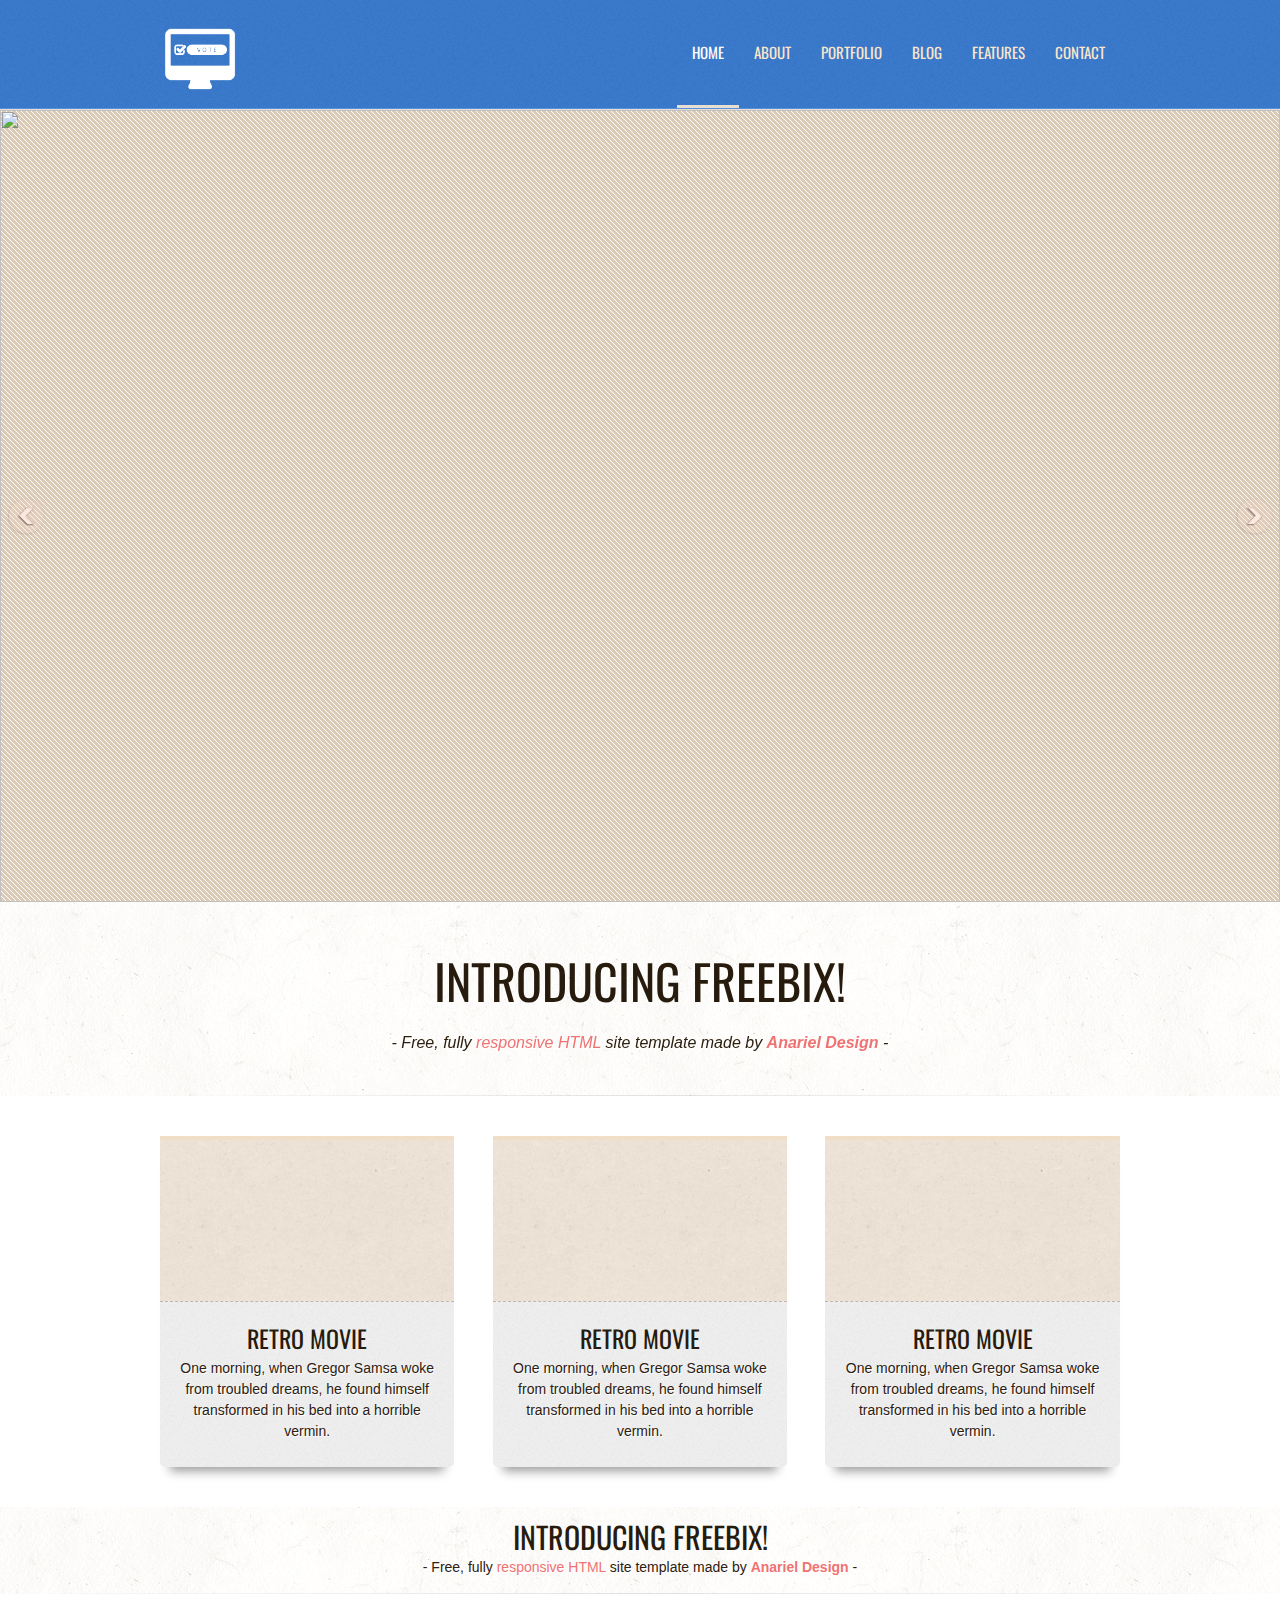
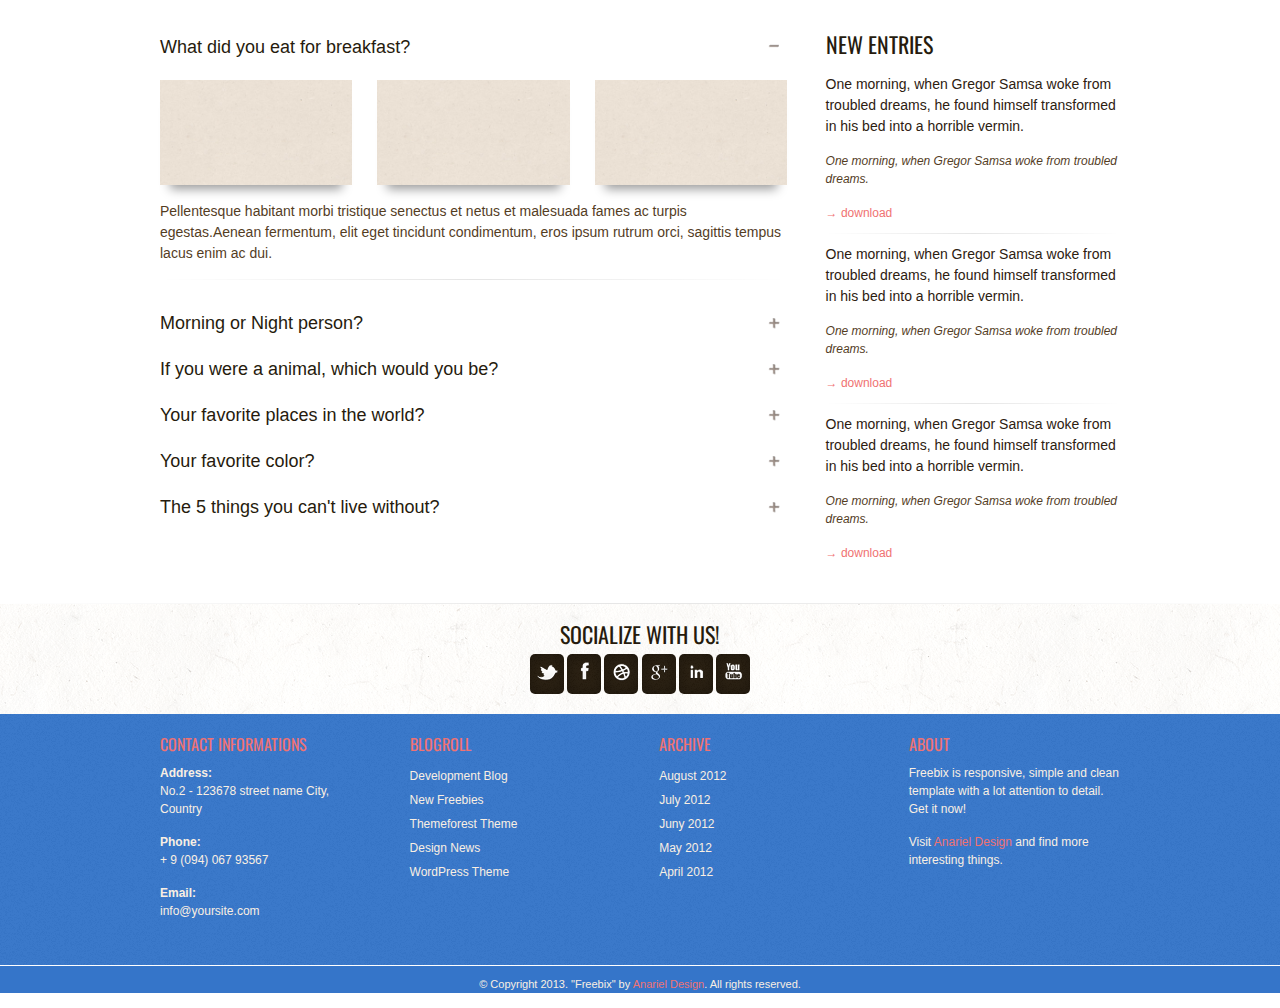
==== eVotingUI/index.html @ 41990637 "Images and Color" ====
<!DOCTYPE html>
<html lang="en">
<head>
<meta charset="utf-8">
<title>Freebix Responsive Site Template</title>
<meta name="description" content="Place to put your description text">
<meta name="author" content="">
<meta name="viewport" content="width=device-width, initial-scale=1, maximum-scale=1, user-scalable=0">
<link rel="stylesheet" href="css/base.css">
<link rel="stylesheet" href="css/skeleton.css">
<link rel="stylesheet" href="css/screen.css">
<link rel="stylesheet" href="css/prettyPhoto.css" type="text/css" media="screen" />
<style>
.slides img {
	width: 100%;
	object-fit: cover;
}
</style>
<link rel="shortcut icon" href="images/favicon.png">
<link rel="apple-touch-icon" href="images/apple-touch-icon.png">
<link rel="apple-touch-icon" sizes="72x72" href="images/apple-touch-icon-72x72.png">
<link rel="apple-touch-icon" sizes="114x114" href="images/apple-touch-icon-114x114.png">

<link href='http://fonts.googleapis.com/css?family=Oswald:400,300,700' rel='stylesheet' type='text/css'>
</head>
<body>

<div id="header">
  <div class="container"> 
    <!-- Header | Logo, Menu
		================================================== -->
    <div class="logo"><a href="index.html"><img style="width: 80px;" src="images/Logo.png" alt="" /></a></div>
    <div class="mainmenu">
      <div id="mainmenu">
        <ul class="sf-menu">
          <li><a href="index.html" id="visited">Home</a></li>
          <li><a href="about.html">About</a></li>
          <li><a href="portfolio.html">Portfolio</a>
            <ul>
              <li><a href="portfolioproject.html">Portfolio Project</a></li>
            </ul>
          </li>
          <li><a href="blog.html">Blog</a>
            <ul>
              <li><a href="singleblog.html">Single Post</a></li>
            </ul>
          </li>
          <li><a href="features.html">Features</a></li>
          <li><a href="contact.html">Contact</a></li>
        </ul>
      </div>
      <!-- mainmenu ends here --> 
      
      <!-- Responsive Menu -->
      <form id="responsive-menu" action="#" method="post">
        <select>
          <option value="">Navigation</option>
          <option value="index.html">Home</option>
          <option value="about.html">About</option>
          <option value="portfolio.html">Portfolio</option>
          <option value="portfolioproject.html">Portfolio Project</option>
          <option value="blog.html">Blog</option>
          <option value="singleblog.html">Single Post</option>
          <option value="features.html">Features</option>
          <option value="contact.html">Contact</option>
        </select>
      </form>
    </div>
    <!-- mainmenu ends here --> 
  </div>
  <!-- container ends here --> 
</div>
<!-- header ends here --> 
<!-- Slider ==================================================
================================================== -->
<section class="slider" style="height: calc(100vh - 108px);">
  <div class="flexslider" style="height: calc(100vh - 108px);padding-bottom: 0px;">
    <ul class="slides" style="height: 100%;">
      <li style="height: 100%;"> 
		<a href="#"><img style="height: 100%;" src="https://caltechsites-prod.s3.amazonaws.com/scienceexchange/images/Caltech-Voting-Phone-Online-S.2e16d0ba.fill-933x525-c100.jpg" alt="" /></a>
      </li>
      <li style="height: 100%;"> 
		<a href="#"><img style="height: 100%;" src="https://thefulcrum.us/media-library/online-voting.jpg?id=27414175&width=980" alt="" /></a>
      </li>
      <li style="height: 100%;"> 
		<a href="#"><img style="height: 100%;" src="https://media.kasperskydaily.com/wp-content/uploads/sites/92/2020/10/16044143/M187_Digital-voting-header.png" alt="" /></a>
      </li>
    </ul>
  </div>
  <!-- flexslider ends here --> 
</section>
<!-- slider ends here --> 
<!-- info Box ==================================================
================================================== -->
<div class="infobox">
  <div class="container info">
    <header>
      <h1>Introducing Freebix!</h1>
      <p class="infop">- Free, fully <span class="pink">responsive HTML</span> site template made by <a href="http://www.anarieldesign.com/" rel="nofollow"><strong>Anariel Design</strong></a> -</p>
    </header>
    <hr class="separator">
  </div>
  <!-- container ends here --> 
</div>
<!-- infobox ends here --> 
<!--Latest Photos ==================================================
================================================== -->
<div class="container latest">
  <div class="one_third">
    <figure class="shadow"><a href="#" class="thumb"><img src="images/portfolio/a.jpg" alt="alt" /></a>
      <figcaption> <a href="#">
        <h3 class="heading">Retro Movie</h3>
        </a>
        <p class="bioquote">One morning, when Gregor Samsa woke from troubled dreams, he found himself transformed in his bed into a horrible vermin. </p>
      </figcaption>
    </figure>
  </div>
  <!-- one_third ends here -->
  <div class="one_third">
    <figure class="shadow"><a href="#" class="thumb"><img src="images/portfolio/b.jpg" alt="alt" /></a>
      <figcaption> <a href="#">
        <h3 class="heading">Retro Movie</h3>
        </a>
        <p class="bioquote">One morning, when Gregor Samsa woke from troubled dreams, he found himself transformed in his bed into a horrible vermin. </p>
      </figcaption>
    </figure>
  </div>
  <!-- one_third ends here -->
  <div class="one_third lastcolumn">
    <figure class="shadow"><a href="#" class="thumb"><img src="images/portfolio/c.jpg" alt="alt" /></a>
      <figcaption> <a href="#">
        <h3 class="heading">Retro Movie</h3>
        </a>
        <p class="bioquote">One morning, when Gregor Samsa woke from troubled dreams, he found himself transformed in his bed into a horrible vermin. </p>
      </figcaption>
    </figure>
  </div>
  <!-- one_third ends here --> 
</div>
<!-- end container --> 
<!--Heading Box ==================================================
================================================== -->
<div class="headingblock">
  <div class="container heading">
    <header>
      <h2>Introducing Freebix!</h2>
      <p>- Free, fully <span class="pink">responsive HTML</span> site template made by <a href="http://www.anarieldesign.com/" rel="nofollow"><strong>Anariel Design</strong></a> -</p>
    </header>
  </div>
  <!-- container ends here -->
  <hr class="separator1">
</div>
<!-- headingblock ends here --> 
<!-- Latest News & Faq ==================================================
================================================== -->
<div class="container latest">
  <div class="two_third">
    <div class="accordion-trigger">
      <h3>What did you eat for breakfast?</h3>
    </div>
    <div class="accordion-container">
      <div class="one_third"> <img class="shadow" src="images/portfolio/a.jpg" alt="" /> </div>
      <!--end one_third-->
      <div class="one_third"> <img class="shadow" src="images/portfolio/b.jpg" alt="" /> </div>
      <!--end one_third-->
      <div class="one_third lastcolumn"> <img class="shadow" src="images/portfolio/c.jpg" alt="" /> </div>
      <!--end one_third-->
      <p>Pellentesque habitant morbi tristique senectus et netus et malesuada fames ac turpis egestas.Aenean fermentum, elit eget tincidunt condimentum, eros ipsum rutrum orci, sagittis tempus lacus enim ac dui. </p>
      <hr class="separator1">
    </div>
    <div class="accordion-trigger">
      <h3>Morning or Night person?</h3>
    </div>
    <div class="accordion-container">
      <div class="one_half">
        <div class="video-holder">
          <div class="video-container">
            <iframe title="YouTube video player" class="youtube-player" src="http://www.youtube.com/embed/W7JXcoTty3Q"></iframe>
          </div>
          <!--video-container ends here--> 
        </div>
        <!--video-holder ends here--> 
      </div>
      <!--end one_half-->
      <div class="one_half lastcolumn">
        <div class="video-holder">
          <div class="video-container">
            <iframe title="YouTube video player" class="youtube-player" src="http://www.youtube.com/embed/W7JXcoTty3Q"></iframe>
          </div>
          <!--video-container ends here--> 
        </div>
        <!--video-holder ends here--> 
      </div>
      <!--end one_half-->
      <p>Pellentesque habitant morbi tristique senectus et netus et malesuada fames ac turpis egestas. Vestibulum tortor quam, feugiat vitae, ultricies eget, tempor sit amet, ante. Donec eu libero sit amet quam egestas semper. </p>
      <hr class="separator1">
    </div>
    <div class="accordion-trigger">
      <h3>If you were a animal, which would you be?</h3>
    </div>
    <div class="accordion-container">
      <p>Pellentesque habitant morbi tristique senectus et netus et malesuada fames ac turpis egestas. Vestibulum tortor quam, feugiat vitae, ultricies eget, tempor sit amet, ante. Donec eu libero sit amet quam egestas semper. </p>
      <hr class="separator1">
    </div>
    <div class="accordion-trigger">
      <h3>Your favorite places in the world?</h3>
    </div>
    <div class="accordion-container">
      <p>Pellentesque habitant morbi tristique senectus et netus et malesuada fames ac turpis egestas. Vestibulum tortor quam, feugiat vitae, ultricies eget, tempor sit amet, ante. Donec eu libero sit amet quam egestas semper. </p>
      <hr class="separator1">
    </div>
    <div class="accordion-trigger">
      <h3>Your favorite color?</h3>
    </div>
    <div class="accordion-container">
      <p>Pellentesque habitant morbi tristique senectus et netus et malesuada fames ac turpis egestas. Vestibulum tortor quam, feugiat vitae, ultricies eget, tempor sit amet, ante. Donec eu libero sit amet quam egestas semper. </p>
      <hr class="separator1">
    </div>
    <div class="accordion-trigger">
      <h3>The 5 things you can't live without?</h3>
    </div>
    <div class="accordion-container">
      <p>Pellentesque habitant morbi tristique senectus et netus et malesuada fames ac turpis egestas. Vestibulum tortor quam, feugiat vitae, ultricies eget, tempor sit amet, ante. Donec eu libero sit amet quam egestas semper.</p>
      <hr class="separator1">
      <!-- ENDS Accordions --> 
    </div>
  </div>
  <!-- two_third ends here -->
  <div class="one_third lastcolumn">
    <h3>New Entries</h3>
    <article>
      <p>One morning, when Gregor Samsa woke from troubled dreams, he found himself transformed in his bed into a horrible vermin.</p>
      <p class="quote">One morning, when Gregor Samsa woke from troubled dreams.</p>
      <a href="#" title="">&rarr; download</a></article>
    <hr class="separator1">
    <article>
      <p>One morning, when Gregor Samsa woke from troubled dreams, he found himself transformed in his bed into a horrible vermin.</p>
      <p class="quote">One morning, when Gregor Samsa woke from troubled dreams.</p>
      <a href="#" title="">&rarr; download</a></article>
    <hr class="separator1">
    <article>
      <p>One morning, when Gregor Samsa woke from troubled dreams, he found himself transformed in his bed into a horrible vermin.</p>
      <p class="quote">One morning, when Gregor Samsa woke from troubled dreams.</p>
      <a href="#" title="">&rarr; download</a></article>
  </div>
  <!-- one_third ends here --> 
</div>
<!-- end container --> 
<!-- Socialize ==================================================
================================================== -->
<hr class="separator2">
<div class="socialsblock">
  <div class="container socialize">
    <h3>Socialize with us!</h3>
    <section class="socials">
      <ul class="socials">
        <li><a href="#"><img src="images/socials/twitter.png" alt="" /></a></li>
        <li><a href="#"><img src="images/socials/facebook.png" alt="" /></a></li>
        <li><a href="#"><img src="images/socials/dribbble.png" alt="" /></a></li>
        <li><a href="#"><img src="images/socials/google+.png" alt="" /></a></li>
        <li><a href="#"><img src="images/socials/linkedin.png" alt="" /></a></li>
        <li><a href="#"><img src="images/socials/youtube.png" alt="" /></a></li>
      </ul>
    </section>
  </div>
  <!-- container ends here --> 
</div>
<!-- socialsblock ends here --> 
<!-- Footer ==================================================
================================================== -->
<div class="footer">
  <div class="container">
    <div class="one_fourth">
      <h3>Contact Informations</h3>
      <p><span class="orange"><strong>Address:</strong></span> <br>
        No.2 - 123678 street name City, Country</p>
      <p><span class="orange"><strong>Phone:</strong></span> <br>
        + 9 (094) 067 93567<br>
      </p>
      <p><span class="orange"><strong>Email:</strong></span> <br>
        info@yoursite.com<br>
      </p>
    </div>
    <!-- four columns ends here -->
    <div class="one_fourth">
      <h3>Blogroll</h3>
      <ul>
        <li><a href="#" title="">Development Blog</a></li>
        <li><a href="#" class="">New Freebies</a></li>
        <li><a href="#" class="">Themeforest Theme</a></li>
        <li><a href="#" class=""> Design News</a></li>
        <li><a href="#" class="">WordPress Theme</a></li>
      </ul>
    </div>
    <!-- four columns ends here -->
    <div class="one_fourth">
      <h3>Archive</h3>
      <ul>
        <li><a href="#" class=""> August 2012</a></li>
        <li><a href="#" class="">July 2012</a></li>
        <li><a href="#" class="">Juny 2012</a></li>
        <li><a href="#" class=""> May 2012</a></li>
        <li><a href="#" class="">April 2012</a></li>
      </ul>
    </div>
    <!-- four columns ends here -->
    <div class="one_fourth lastcolumn">
      <h3>About</h3>
      <p>Freebix is responsive, simple and clean template with a lot attention to detail. Get it now!</p>
      <p>Visit <a href="http://anarieldesign.com/" rel="nofollow">Anariel Design</a> and find more interesting things.</p>
    </div>
    <!-- four columns ends here --> 
  </div>
  <!-- container ends here --> 
</div>
<!-- footer ends here --> 
<!-- Copyright ==================================================
================================================== -->
<div id="copyright">
  <div class="container">
    <p class="copyright">&copy; Copyright 2013. &quot;Freebix&quot; by <a href="http://www.anarieldesign.com/" rel="nofollow">Anariel Design</a>. All rights reserved.</p>
  </div>
  <!-- container ends here --> 
</div>
<!-- copyright ends here --> 
<!-- End Document
================================================== --> 
<!-- Scripts ==================================================
================================================== --> 
<script src="js/jquery-1.8.0.min.js" type="text/javascript"></script> 
<!-- Main js files --> 
<script src="js/screen.js" type="text/javascript"></script> 
<!-- Tabs --> 
<script src="js/tabs.js" type="text/javascript"></script> 
<!-- Include prettyPhoto --> 
<script src="js/jquery.prettyPhoto.js" type="text/javascript"></script> 
<!-- Include Superfish --> 
<script src="js/superfish.js" type="text/javascript"></script> 
<script src="js/hoverIntent.js" type="text/javascript"></script> 
<!-- Flexslider --> 
<script src="js/jquery.flexslider-min.js" type="text/javascript"></script> 
<!-- Modernizr --> 
<script type="text/javascript" src="js/modernizr.custom.29473.js"></script>
</body>
</html>
---- eVotingUI/css/base.css ----
/*
* Skeleton V1.1
* Copyright 2011, Dave Gamache
* www.getskeleton.com
* Free to use under the MIT license.
* http://www.opensource.org/licenses/mit-license.php
* 8/17/2011
*/


/* Table of Content
==================================================
	#Reset & Basics
	#Basic Styles
	#Site Styles
	#Typography
	#Links
	#Lists
	#Images
	#Buttons
	#Tabs
	#Forms
	#Misc */


/* #Reset & Basics (Inspired by E. Meyers)
================================================== */
html, body, div, span, applet, object, iframe, h1, h2, h3, h4, h5, h6, p, blockquote, pre, a, abbr, acronym, address, big, cite, code, del, dfn, em, img, ins, kbd, q, s, samp, small, strike, strong, sub, sup, tt, var, b, u, i, center, dl, dt, dd, ol, ul, li, fieldset, form, label, legend, table, caption, tbody, tfoot, thead, tr, th, td, article, aside, canvas, details, embed, figure, figcaption, footer, header, hgroup, menu, nav, output, ruby, section, summary, time, mark, audio, video {
	margin: 0;
	padding: 0;
	border: 0;
	font-size: 100%;
	font: inherit;
	vertical-align: baseline;
}
article, aside, details, figcaption, figure, footer, header, hgroup, menu, nav, section {
	display: block;
}
body {
	line-height: 1;
/*overflow-x: hidden;*/}
ol, ul {
	list-style: none;
}
blockquote, q {
	quotes: none;
}
blockquote:before, blockquote:after, q:before, q:after {
	content: '';
	content: none;
}
table {
	border-collapse: collapse;
	border-spacing: 0;
}
/* #Basic Styles
================================================== */
body {
	font: 12px Arial, Helvetica, sans-serif;
	line-height: 20px;
	color: #2d2010;
	-webkit-font-smoothing: antialiased; /* Fix for webkit rendering */
	-webkit-text-size-adjust: 100%;
	overflow-x: hidden;
}
html {
	background:#fff;
/*overflow-x: hidden;*/ }
/* #Typography
================================================== */
h1, h2, h3, h4, h5, h6 {
	color: #261b0d;
	font-family:'Oswald', serif;
	font-weight: normal;
	text-transform:uppercase;
}
h1 a, h2 a, h3 a, h4 a, h5 a, h6 a {
	font-weight: inherit;
	color: #f07272;
}
h1 {
	font-size: 48px;
	margin-bottom: 20px;
}
h2 {
	font-size: 30px;
	margin-bottom:10px;
}
h3 {
	font-size: 22px;
	margin-bottom: 10px;
}
h4 {
	font-size: 18px;
	margin-bottom: 10px;
	text-transform:capitalize;
	color: #543d1f;
}
h5 {
	font-size: 15px;
	margin-bottom: 10px;
	color: #543d1f;
}
h6 {
	font-size: 14px;
	margin-bottom: 10px;
}
.subheader {
	color: #261b0d;
}
p {
	color: #2d2010;
	line-height:1.5em;
	font-size:14px;
	margin: 0 0 15px 0;
	text-shadow: 1px 1px 0 #fff;
	font-family: Arial, Helvetica, sans-serif;
}
p.last {
	margin-bottom:0;
}
p img {
	margin: 0;
}
img.left {
	float: left;
	margin-bottom: 20px;
	margin-right: 20px;
}
img.right {
	float: right;
	margin-bottom: 20px;
	margin-left: 20px;
}
em {
	font-style: italic;
}
strong {
	font-weight: bold;
}
small {
	font-size: 80%;
}
/*	Blockquotes  */
blockquote, blockquote p {
	font-size: 14px;
	line-height: 24px;
	color: #cdcdcd;
	font-style: italic;
}
blockquote {
	margin: 0 0 0px;
	padding: 0;
	border-right: 1px solid #796172;
}
blockquote cite {
	display: block;
	font-size: 12px;
	color: #cdcdcd;
}
blockquote cite:before {
	content: "\2014 \0020";
}
blockquote cite a, blockquote cite a:visited, blockquote cite a:visited {
	color: #cdcdcd;
}
hr {
	border: solid #ddd;
	border-width: 1px 0 0;
	clear: both;
	margin: 10px 0 30px;
	height: 0;
}
	
/* Text Selection */

::selection {
background: #f9efe3;
color: #261b0d; /* Safari */
}
::-moz-selection {
background: #f9efe3;
color: #261b0d; /* Firefox */
}
/* #Links
================================================== */
a, a:visited {
	color:#f07272;
	text-decoration: none;
	outline: 0;
}
p a, p a:visited {
	line-height: inherit;
}
/* #Images
================================================== */
img.scale-with-grid {
	max-width: 100%;
	height: auto;
}
/* #Forms
================================================== */

/* General Forms */

form {
	margin-bottom: 0px;
}
fieldset {
	margin-bottom: 20px;
}
label, legend {
	display: block;
	font-weight: bold;
	font-size: 13px;
}
input[type="checkbox"] {
	display: inline;
}
label span, legend span {
	font-weight: normal;
	font-size: 13px;
	color: #444;
}
input[type="text"], input[type="password"], input[type="email"], textarea, select {
	padding: 10px 10px;
	outline: none;
	overflow: hidden;
	font: 12px "HelveticaNeue", "Helvetica Neue", Helvetica, Arial, sans-serif;
	color: #261b0d;
	margin: 0;
	width: 198px;
	max-width: 100%;
	display: block;
	margin-bottom: 10px;
	background: #eee;
}
select {
	padding: 0;
}
input[type="text"]:focus, input[type="password"]:focus, input[type="email"]:focus, textarea:focus {
	border: 1px solid #bbb;
	color: #555;
}
textarea {
	min-height: 100px;
}
select {
	width: 220px;
}
/* Header Responsive Menu Form Style */
	
.header form {
	margin-bottom: 15px;
}
#header select {
	-webkit-appearance: none;
	padding: 10px;
	outline: none;
	border:1px solid #22180b;
	overflow: hidden;
	font: 12px Arial, Helvetica, sans-serif;
	max-width: 100%;
	display: block;
	background:#483319 url(../images/navselect.gif) no-repeat right center;
	color: #fff;
}
#header option {
	outline: none;
	border: 0;
	overflow: hidden;
	font: 12px Arial, Helvetica, sans-serif;
	max-width: 100%;
	display: block;
	padding-left: 15px;
}
/* #Misc
================================================== */
.remove-bottom {
	margin-bottom: 0 !important;
}
.half-bottom {
	margin-bottom: 10px !important;
}
.add-bottom {
	margin-bottom: 20px !important;
}
.left {
	float: left;
}
.right {
	float: right;
}
---- eVotingUI/css/skeleton.css ----
/*
* Skeleton V1.1
* Copyright 2011, Dave Gamache
* www.getskeleton.com
* Free to use under the MIT license.
* http://www.opensource.org/licenses/mit-license.php
* 8/17/2011
*/


/* Table of Contents
==================================================
    #Base 960 Grid
    #Tablet (Portrait)
    #Mobile (Portrait)
    #Mobile (Landscape)
    #Clearing */



/* #Base 960 Grid
================================================== */

    .container {
	position: relative;
	width: 960px;
	margin: 0 auto;
}
.column, .columns {
	float: left;
	display: inline;
	margin-left: 20px;
	margin-right: 20px;
}
.row {
	margin-bottom: 20px;
}
/* Nested Column Classes */
    .column.alpha, .columns.alpha {
	margin-left: 0;
}
.column.omega, .columns.omega {
	margin-right: 0;
}
/* Base Grid */
    .container .one.column {
	width: 20px;
}
.container .two.columns {
	width: 80px;
}
.container .three.columns {
	width: 140px;
}
.container .four.columns {
	width: 200px;
}
.container .five.columns {
	width: 260px;
}
.container .six.columns {
	width: 320px;
}
.container .seven.columns {
	width: 380px;
}
.container .eight.columns {
	width: 440px;
}
.container .nine.columns {
	width: 500px;
}
.container .ten.columns {
	width: 560px;
}
.container .eleven.columns {
	width: 620px;
}
.container .twelve.columns {
	width: 680px;
}
.container .thirteen.columns {
	width: 740px;
}
.container .fourteen.columns {
	width: 800px;
}
.container .fifteen.columns {
	width: 860px;
}
.container .sixteen.columns {
	width: 920px;
}
.container .one-third.column {
	width: 280px;
}
.container .two-thirds.column {
	width: 600px;
}
/* Offsets */
    .container .offset-by-one {
	padding-left: 40px;
}
.container .offset-by-two {
	padding-left: 100px;
}
.container .offset-by-three {
	padding-left: 160px;
}
.container .offset-by-four {
	padding-left: 220px;
}
.container .offset-by-five {
	padding-left: 280px;
}
.container .offset-by-six {
	padding-left: 340px;
}
.container .offset-by-seven {
	padding-left: 400px;
}
.container .offset-by-eight {
	padding-left: 460px;
}
.container .offset-by-nine {
	padding-left: 520px;
}
.container .offset-by-ten {
	padding-left: 580px;
}
.container .offset-by-eleven {
	padding-left: 640px;
}
.container .offset-by-twelve {
	padding-left: 700px;
}
.container .offset-by-thirteen {
	padding-left: 760px;
}
.container .offset-by-fourteen {
	padding-left: 820px;
}
.container .offset-by-fifteen {
	padding-left: 880px;
}



/* #Tablet (Portrait)
================================================== */

    /* Note: Design for a width of 768px */

    @media only screen and (min-width: 768px) and (max-width: 959px) {
 .container {
width: 768px;
}
 .container .column, .container .columns {
margin-left: 10px;
margin-right: 10px;
}
 .column.alpha, .columns.alpha {
margin-left: 0;
margin-right: 10px;
}
 .column.omega, .columns.omega {
margin-right: 0;
margin-left: 10px;
}
 .container .one.column {
width: 28px;
}
 .container .two.columns {
width: 76px;
}
 .container .three.columns {
width: 124px;
}
 .container .four.columns {
width: 172px;
}
 .container .five.columns {
width: 220px;
}
 .container .six.columns {
width: 268px;
}
 .container .seven.columns {
width: 316px;
}
 .container .eight.columns {
width: 364px;
}
 .container .nine.columns {
width: 412px;
}
 .container .ten.columns {
width: 460px;
}
 .container .eleven.columns {
width: 508px;
}
 .container .twelve.columns {
width: 556px;
}
 .container .thirteen.columns {
width: 604px;
}
 .container .fourteen.columns {
width: 652px;
}
 .container .fifteen.columns {
width: 700px;
}
 .container .sixteen.columns {
width: 748px;
}
 .container .one-third.column {
width: 236px;
}
 .container .two-thirds.column {
width: 492px;
}

        /* Offsets */
        .container .offset-by-one {
padding-left: 48px;
}
 .container .offset-by-two {
padding-left: 96px;
}
 .container .offset-by-three {
padding-left: 144px;
}
 .container .offset-by-four {
padding-left: 192px;
}
 .container .offset-by-five {
padding-left: 240px;
}
 .container .offset-by-six {
padding-left: 288px;
}
 .container .offset-by-seven {
padding-left: 336px;
}
 .container .offset-by-eight {
padding-left: 348px;
}
 .container .offset-by-nine {
padding-left: 432px;
}
 .container .offset-by-ten {
padding-left: 480px;
}
 .container .offset-by-eleven {
padding-left: 528px;
}
 .container .offset-by-twelve {
padding-left: 576px;
}
 .container .offset-by-thirteen {
padding-left: 624px;
}
 .container .offset-by-fourteen {
padding-left: 672px;
}
 .container .offset-by-fifteen {
padding-left: 720px;
}
}


/*  #Mobile (Portrait)
================================================== */

    /* Note: Design for a width of 320px */

    @media only screen and (max-width: 767px) {
 .container {
width: 300px;
}
 .column, .columns {
float: left;
display: inline;
margin-left: 10px;
margin-right: 10px;
}
 .row {
margin-bottom: 20px;
}

		/* Nested Column Classes */
		.column.alpha, .columns.alpha {
margin: 0;
}
 .column.omega, .columns.omega {
margin: 0;
}
 .container .one-third.column {
margin: 10px 0;
}
 .container .one.column, .container .two.columns, .container .three.columns, .container .four.columns, .container .five.columns, .container .six.columns, .container .seven.columns, .container .eight.columns, .container .nine.columns, .container .ten.columns, .container .eleven.columns, .container .twelve.columns, .container .thirteen.columns, .container .fourteen.columns, .container .fifteen.columns, .container .sixteen.columns {
width: 280px;
}
 .container .one-third.column, .container .two-thirds.column {
width: 280px;
}

        /* Offsets */
        .container .offset-by-one, .container .offset-by-two, .container .offset-by-three, .container .offset-by-four, .container .offset-by-five, .container .offset-by-six, .container .offset-by-seven, .container .offset-by-eight, .container .offset-by-nine, .container .offset-by-ten, .container .offset-by-eleven, .container .offset-by-twelve, .container .offset-by-thirteen, .container .offset-by-fourteen, .container .offset-by-fifteen {
padding-left: 0;
}
}


/* #Mobile (Landscape)
================================================== */

    /* Note: Design for a width of 480px */

    @media only screen and (min-width: 480px) and (max-width: 767px) {
 .container {
width: 420px;
}
 .column, .columns {
float: left;
display: inline;
margin-left: 10px;
margin-right: 10px;
}
 .row {
margin-bottom: 20px;
}

		/* Nested Column Classes */
		.column.alpha, .columns.alpha {
margin: 0;
}
 .column.omega, .columns.omega {
margin: 0;
}
 .container .one-third.column {
margin: 10px 0;
}
 .container .one.column, .container .two.columns, .container .three.columns, .container .four.columns, .container .five.columns, .container .six.columns, .container .seven.columns, .container .eight.columns, .container .nine.columns, .container .ten.columns, .container .eleven.columns, .container .twelve.columns, .container .thirteen.columns, .container .fourteen.columns, .container .fifteen.columns, .container .sixteen.columns {
width: 400px;
}
 .container .one-third.column, .container .two-thirds.column {
width: 400px;
}
}
/* #Clearing
================================================== */

    /* Self Clearing Goodness */
    .container:after {
	content: "\0020";
	display: block;
	height: 0;
	clear: both;
	visibility: hidden;
}
/* Use clearfix class on parent to clear nested columns,
    or wrap each row of columns in a <div class="row"> */
    .clearfix:before, .clearfix:after, .row:before, .row:after {
	content: '\0020';
	display: block;
	overflow: hidden;
	visibility: hidden;
	width: 0;
	height: 0;
}
.row:after, .clearfix:after {
	clear: both;
}
.row, .clearfix {
	zoom: 1;
}
/* You can also use a <br class="clear" /> to clear columns */
    .clear {
	clear: both;
	display: block;
	overflow: hidden;
	visibility: hidden;
	width: 0;
	height: 0;
}
---- eVotingUI/css/screen.css ----
/****************************** MAIN STYLES - backgorund,deviders ******************************/

/* Main Container */
img, embed, object, video {
	max-width: 100%
}
/* Deviders */
hr.separator {
	height: 1px;
	margin: 40px 0;
	background-image: -webkit-linear-gradient(left, rgba(0, 0, 0, 0), rgba(0, 0, 0, .1), rgba(0, 0, 0, 0));
	background-image: -moz-linear-gradient(left, rgba(0, 0, 0, 0), rgba(0, 0, 0, .1), rgba(0, 0, 0, 0));
	background-image: -ms-linear-gradient(left, rgba(0, 0, 0, 0), rgba(0, 0, 0, .1), rgba(0, 0, 0, 0));
	background-image: -o-linear-gradient(left, rgba(0, 0, 0, 0), rgba(0, 0, 0, .1), rgba(0, 0, 0, 0));
	border: 0;
}
hr.separator1 {
	height: 1px;
	margin: 10px 0;
	background-image: -webkit-linear-gradient(left, rgba(0, 0, 0, 0), rgba(0, 0, 0, .1), rgba(0, 0, 0, 0));
	background-image: -moz-linear-gradient(left, rgba(0, 0, 0, 0), rgba(0, 0, 0, .1), rgba(0, 0, 0, 0));
	background-image: -ms-linear-gradient(left, rgba(0, 0, 0, 0), rgba(0, 0, 0, .1), rgba(0, 0, 0, 0));
	background-image: -o-linear-gradient(left, rgba(0, 0, 0, 0), rgba(0, 0, 0, .1), rgba(0, 0, 0, 0));
	border: 0;
}
hr.separator2 {
	height: 1px;
	margin: 30px 0 0 0;
	background-image: -webkit-linear-gradient(left, rgba(0, 0, 0, 0), rgba(0, 0, 0, .1), rgba(0, 0, 0, 0));
	background-image: -moz-linear-gradient(left, rgba(0, 0, 0, 0), rgba(0, 0, 0, .1), rgba(0, 0, 0, 0));
	background-image: -ms-linear-gradient(left, rgba(0, 0, 0, 0), rgba(0, 0, 0, .1), rgba(0, 0, 0, 0));
	background-image: -o-linear-gradient(left, rgba(0, 0, 0, 0), rgba(0, 0, 0, .1), rgba(0, 0, 0, 0));
	border: 0;
}
div.blankSeparator {
	height: 1px;
	margin:20px 0;
	display: block;
}
div.blankSeparator1 {
	height: 1px;
	margin:25px 0;
	display: block;
}
div.blankSeparator2 {
	height: 1px;
	margin:10px 0;
	display: block;
}
.tip-twitter {
	z-index:1000;
	text-align:left;
	border-radius:4px;
	-moz-border-radius:4px;
	-webkit-border-radius:4px;
	padding:8px 8px;
	max-width:200px;
	color:#261b0d;
	background-color: #f07272;
	font-family: Arial, Helvetica, sans-serif;
}
.tip-twitter .tip-inner {
	font:12px/16px Arial, Helvetica, sans-serif;
}
/****************************** HOME - Content Part - Logo&Menu ******************************/
/* Header - Logo & Menu */
#header {
	background:#3575c9 url(../images/rausch.png) repeat;
	margin-top:0px;
	border-bottom:1px solid #5691df;
}
.logo {
	float: left;
	padding-top:15px;
}
.mainmenu {
	float:right;
}
ul.sf-menu {
	margin-top:0px;
}
/*** ESSENTIAL STYLES ***/
.sf-menu, .sf-menu * {
	margin:			0;
	padding:		0;
	list-style:		none;
}
.sf-menu {
	line-height:	1.0;
}
.sf-menu ul {
	position:		absolute;
	top:			-999em;
	width:			10em; /* left offset of submenus need to match (see below) */
}
.sf-menu ul li {
	width:			100%;
}
.sf-menu li:hover {
	visibility:		inherit; /* fixes IE7 'sticky bug' */
}
.sf-menu li {
	float:			left;
	position:		relative;
}
.sf-menu a {
	display:		block;
	position:		relative;
}
.sf-menu li:hover ul, .sf-menu li.sfHover ul {
	left:			0;
	top:			2.5em; /* match top ul list item height */
	z-index:		99;
}
ul.sf-menu li:hover li ul, ul.sf-menu li.sfHover li ul {
	top:			-999em;
}
ul.sf-menu li li:hover ul, ul.sf-menu li li.sfHover ul {
	left:			10em; /* match ul width */
	top:			0;
}
ul.sf-menu li li:hover li ul, ul.sf-menu li li.sfHover li ul {
	top:			-999em;
}
ul.sf-menu li li li:hover ul, ul.sf-menu li li li.sfHover ul {
	left:			10em; /* match ul width */
	top:			0;
}
.sf-menu li a {
	font-family:'Oswald', serif;
	font-size:15px;
	padding:45px 15px 45px 15px;
	text-decoration:none;
	text-transform:uppercase;
	color: #fbe6cb;
	-webkit-transition: all 0.5s ease;
	-moz-transition: all 0.5s ease-in-out;
	-o-transition: all 0.5s ease-in-out;
	-ms-transition: all 0.5s ease-in-out;
	transition: all 0.5s ease-in-out;
}
.sf-menu li a:hover { /* visited pseudo selector so IE6 applies text colour*/
	color:#fff;
}
li a#visited {
	border-bottom:3px solid #e8ded1;
	color:#fff;
}
/*** submenu ***/
.sf-menu li ul {
	background:#261b0d url(../images/rausch.png) repeat;
	border-top:3px solid #e8ded1;
	margin-top:75px;
}
.sf-menu li ul li a {
	font-family: Arial, Helvetica, sans-serif;
	padding:15px 0 15px 0;
	text-decoration:none;
	color: #e8ded1;
	border: 0;
	padding:15px;
	font-weight: normal;
	font-size: 12px;
	text-transform:lowercase;
	-webkit-transition: all 0.3s ease;
	-moz-transition: all 0.3s ease-in-out;
	-o-transition: all 0.3s ease-in-out;
	-ms-transition: all 0.3s ease-in-out;
	transition: all 0.3s ease-in-out;
}
.sf-menu li ul li a:hover {
	padding-left: 18px;
}
/* apply hovers to modern browsers */
a:focus > .sf-sub-indicator, a:hover > .sf-sub-indicator, a:active > .sf-sub-indicator, li:hover > a > .sf-sub-indicator, li.sfHover > a > .sf-sub-indicator {
	background-position: -10px -100px; /* arrow hovers for modern browsers*/
}
/* point right for anchors in subs */
.sf-menu ul .sf-sub-indicator {
	background-position:-10px 0;
}
.sf-menu ul a > .sf-sub-indicator {
	background-position:  0 0;
}
/* apply hovers to modern browsers */
.sf-menu ul a:focus > .sf-sub-indicator, .sf-menu ul a:hover > .sf-sub-indicator, .sf-menu ul a:active > .sf-sub-indicator, .sf-menu ul li:hover > a > .sf-sub-indicator, .sf-menu ul li.sfHover > a > .sf-sub-indicator {
	background-position: -10px 0; /* arrow hovers for modern browsers*/
}
/****************************** FlexSlider ******************************/
.slider h1 {
	color:#fff;
}
/*
 * jQuery FlexSlider v1.8
 * http://www.woothemes.com/flexslider/
 *
 * Copyright 2012 WooThemes
 * Free to use under the MIT license.
 * http://www.opensource.org/licenses/mit-license.php
 */

/* Browser Resets */
.flex-container a, .flexslider a, .flex-container a:active, .flexslider a:active, .flex-container a:focus, .flexslider a:focus {
	outline: none;
}
.slides, .flex-control-nav, .flex-direction-nav {
	margin: 0;
	padding: 0;
	list-style: none;
}
/* FlexSlider Necessary Styles
*********************************/
.flexslider {
	padding: 0 0 10px 0;
	background:#dbcab6 url(../images/bg/caption1.png) repeat;
	border-top:1px solid #e8ded1;
}
.flexslider .slides > li {
	display: none;
	-webkit-backface-visibility: hidden;
} /* Hide the slides before the JS is loaded. Avoids image jumping */
.flexslider .slides img {
	display: block;
}
.flex-pauseplay span {
	text-transform: capitalize;
}
/* Clearfix for the .slides element */
.slides:after {
	content: ".";
	display: block;
	clear: both;
	visibility: hidden;
	line-height: 0;
	height: 0;
}
html[xmlns] .slides {
	display: block;
}
* html .slides {
	height: 1%;
}
/* No JavaScript Fallback */
/* If you are not using another script, such as Modernizr, make sure you
 * include js that eliminates this class on page load */
.no-js .slides > li:first-child {
	display: block;
}
/* FlexSlider Default Theme
*********************************/
.flexslider {
	position: relative;
	zoom: 1;
}
.flexslider .slides {
	zoom: 1;
}
.flexslider .slides > li {
	position: relative;
}
/* Suggested container for "Slide" animation setups. Can replace this with your own, if you wish */
.flex-container {
	zoom: 1;
	position: relative;
}
/* Caption style */
/* IE rgba() hack */
.caption {
	zoom: 1;
	width: 20%;
	padding: 2%;
	margin: 0;
	position: absolute;
	left: 25%;
	bottom: 20%;
	text-align:center;
	color:#2d2010;
	background: rgba(234, 214, 189, 0.9);
	-webkit-border-radius: 10px;
	-moz-border-radius: 10px;
	border-radius: 10px;
}
.caption h2 {
	color:#2d2010;
	text-shadow: 1px 1px 0 #fff;
	font-size: 48px;
	margin-bottom: 20px;
	line-height:50px;
}
.caption p {
	color:#533c1e;
	font-size:16px;
	font-style:italic;
	margin-top:30px;
	text-shadow:none;
}
.caption a.button {
	background:#f07272 url(../images/rausch.png) repeat;
	border:1px solid #da6767;
	padding:10px;
	color:#ead6bd;
	font-size:14px;
	line-height:40px;
	font-weight:bold;
	text-transform: uppercase;
	-webkit-border-radius: 5px;
	-moz-border-radius: 5px;
	border-radius: 5px;
	-webkit-transition: all 0.5s ease;
	-moz-transition: all 0.5s ease-in-out;
	-o-transition: all 0.5s ease-in-out;
	-ms-transition: all 0.5s ease-in-out;
	transition: all 0.5s ease-in-out;
}
.caption a.button:hover {
	background:#da6767 url(../images/rausch.png) repeat;
	border:1px solid #f07272;
}
/* Direction Nav */
.flex-direction-nav {
	height: 0;
}
.flex-direction-nav a {
	width:52px;
	height: 52px;
	margin: -15px 0 0;
	display: block;
	background:  url(../images/flexslider/bg_direction_nav.png) no-repeat;
	position: absolute;
	top: 50%;
	cursor: pointer;
	text-indent: -999em;
}
.flex-direction-nav .flex-next {
	background-position: -52px 0;
	right: 0px;
}
.flex-direction-nav .flex-prev {
	left: 0px;
}
.flex-direction-nav .flex-disabled {
	opacity: .3;
	filter:alpha(opacity=30);
	cursor: default;
}
/* Control Nav */
.flex-control-nav {
	width: 100%;
	position: absolute;
	bottom: -30px;
	text-align: center;
}
.flex-control-nav li {
	margin: 0 0 0 5px;
	display: inline-block;
	zoom: 1;
*display: inline;
}
.flex-control-nav li:first-child {
	margin: 0;
}
.flex-control-nav a {
	width: 13px;
	height: 13px;
	display: block;
	cursor: pointer;
	text-indent: -999em;
}
.flex-control-nav a:hover {
	background-position: 0 -13px;
}
.flex-control-nav a.flex-active {
	background-position: 0 -26px;
	cursor: default;
}
/*************************************** SHADOW STYLES ****************************************/
.shadow {
	position: relative;
	-moz-box-shadow: 0 14px 10px -10px rgba(0, 0, 0, 0.4);
	-webkit-box-shadow: 0 14px 10px -10px rgba(0, 0, 0, 0.4);
	box-shadow: 0 14px 10px -10px rgba(0, 0, 0, 0.4);
}
.shadow:before, .shadow:after {
	content: '';
	position: absolute;
	z-index: -1;
	bottom: 15px;
	-moz-box-shadow: 0px 15px 12px rgba(0, 0, 0, 0.6);
	-webkit-box-shadow: 0px 15px 12px rgba(0, 0, 0, 0.6);
	box-shadow: 0px 15px 12px rgba(0, 0, 0, 0.6);
}
.shadow:before {
	right: 10px;
	-moz-transform: rotate(4deg) skewX(4deg);
	-webkit-transform: rotate(4deg) skewX(4deg);
	-o-transform: rotate(4deg) skewX(4deg);
	-ms-transform: rotate(4deg) skewX(4deg);
	transform: rotate(4deg) skewX(4deg);
}
/*************************************** SHADOW STYLES ****************************************/
.shadow1 {
	position: relative;
	-moz-box-shadow: 0 11px 11px -9px rgba(0, 0, 0, 0.2);
	-webkit-box-shadow: 0 11px 11px -9px rgba(0, 0, 0, 0.2);
	box-shadow: 0 11px 11px -9px rgba(0, 0, 0, 0.2);
}
.shadow1:before, .shadow1:after {
	content: '';
	position: absolute;
	z-index: -1;
	bottom: 15px;
	-moz-box-shadow: 0px 15px 12px rgba(0, 0, 0, 0.2);
	-webkit-box-shadow: 0px 15px 12px rgba(0, 0, 0, 0.2);
	box-shadow: 0px 15px 12px rgba(0, 0, 0, 0.2);
}
.shadow1:before {
	right: 10px;
	-moz-transform: rotate(4deg) skewX(4deg);
	-webkit-transform: rotate(4deg) skewX(4deg);
	-o-transform: rotate(4deg) skewX(4deg);
	-ms-transform: rotate(4deg) skewX(4deg);
	transform: rotate(4deg) skewX(4deg);
}
/****************************** Infobox & Heading & Socialize Boxes ******************************/
.infobox {
	background:url(../images/bg/lightpaperfibers.png) repeat;
}
.info {
	text-align:center;
	padding-top:70px;
}
p.infop {
	font-size:16px;
	font-style:italic;
	margin-top:40px;
	margin-bottom:0;
}
span.pink {
	color:#f07272;
}
.headingblock {
	margin-bottom:40px;
	background:url(../images/bg/lightpaperfibers.png) repeat;
}
.heading {
	text-align:center;
	padding:20px 0 0 0;
}
.socialsblock {
	background:url(../images/bg/lightpaperfibers.png) repeat;
}
.socialize {
	text-align:center;
	padding:20px 0;
}
/****************************** Latest Photos ******************************/
.latest figure {
	margin-bottom:30px;
}
.latest figure .thumb {
	display: block;
}
.latest figure .thumb img {
	border-bottom:1px dashed #c7b3a9;
}
.latest figure {
	background:#eeeeee url(../images/rausch.png) repeat;
	border-top:4px solid #f0dec8;
	-webkit-border-bottom-right-radius: 5px;
	-webkit-border-bottom-left-radius: 5px;
	-moz-border-radius-bottomright: 5px;
	-moz-border-radius-bottomleft: 5px;
	border-bottom-right-radius: 5px;
	border-bottom-left-radius: 5px;
}
.latest figure figcaption {
	margin: 0 20px;
	text-align: center;
	padding:0 0 10px 0;
}
.latest figure figcaption .heading {
	margin-bottom: 10px;
	font-size: 24px;
	text-transform: uppercase;
	display: block;
}
/****************************** News & FAQ ******************************/
.video-holder {
	float:left;
	width:100%;
	height:100%;
}
.video-container {
	position: relative;
	padding-bottom: 50%;
	height: 0;
	overflow: hidden;
	margin-bottom:5px;
	border:3px solid #f9efe3;
}
.video-container iframe, .video-container object, .video-container embed {
	position: absolute;
	top: 0;
	left: 0;
	width: 100%;
	height:100%;
}
/* ACCORDION -------------------------------------------------*/
.accordion-trigger {
	text-decoration: none;
	padding: 3px 0;
	background:url(../images/toggle.png) no-repeat right 5px;
	-webkit-transition: all 0.3s ease;
	-moz-transition: all 0.3s ease-in-out;
	-o-transition: all 0.3s ease-in-out;
	-ms-transition: all 0.3s ease-in-out;
	transition: all 0.3s ease-in-out;
	cursor:pointer;
}
.accordion-trigger h3 {
	text-transform:none;
	font-size:18px;
	font-family:Arial, Helvetica, sans-serif;
}
.accordion-trigger.active {
	background:url(../images/toggle.png) no-repeat right -80px;
}
.accordion-trigger:hover {
	background:url(../images/toggle.png) no-repeat right 5px;
}
.accordion-trigger.active:hover {
	background:url(../images/toggle.png) no-repeat right -80px;
}
.accordion-container {
	margin-bottom: 0px;
	padding:0px 0px 20px 0;
}
.accordion-container p {
	color: #543d1f;
}
.accordion-container a.buttonhome {
	margin-top:-10px;
	margin-bottom:10px;
}
p.quote {
	font-size:12px;
	font-style:italic;
	color: #543d1f;
}
.latest h3 {
	margin-bottom:20px;
}
/****************************** Footer ******************************/
.footer {
	background:#3575c9 url(../images/rausch.png) repeat;
	padding:20px 0px;
}
.footer p {
	color:#f9efe3;
	text-shadow:none;
	font-size:12px;
}
.footer h3 {
	color:#f07272;
	font-size:16px;
}
#tweets ul {
	margin-top:10px;
}
#tweets li {
	line-height: 1.5em;
	color:#efefef;
	font-family:  Arial, Helvetica, sans-serif;
}
#tweets li a {
	color:#f9efe3;
}
#tweets p.meta {
	color:#f07272;
	margin-top:10px;
}
#tweets li.tweet_content_0 {
	border-top:0px none;
}
#tweets li:last-child {
	border-bottom:0px none;
}
#tweets .hash {
	color:#f9efe3;
}
#tweets .reply {
	color:#f9efe3;
}
.footer ul li {
	padding:2px 0;
}
.footer ul li:last-child {
	border-bottom:none;
}
ul.socials li {
	display: inline-block;
	padding:5px;
	background:#261b0d url(../images/rausch.png) repeat;
	border: 1px solid rgba(0, 0, 0, 0.3) inset;
	-webkit-border-radius: 5px;
	-moz-border-radius: 5px;
	border-radius: 5px;
	-moz-box-shadow: 0 0 18px rgba(0, 0, 0, 0.3) inset;
	-webkit-box-shadow: 0 0 18px rgba(0, 0, 0, 0.3) inset;
	box-shadow: 0 0 18px rgba(0, 0, 0, 0.3) inset;
}
.footer ul li a {
	color:#f9efe3;
	-webkit-transition: all 0.3s ease;
	-moz-transition: all 0.3s ease-in-out;
	-o-transition: all 0.3s ease-in-out;
	-ms-transition: all 0.3s ease-in-out;
	transition: all 0.3s ease-in-out;
	cursor:pointer;
}
.footer ul li a:hover {
	color:#f07272;
	padding-left:5px;
}
/****************************** Copyright ******************************/
#copyright {
	background:#3575c9;
	border-top:1px solid #ffffff;
}
p.copyright {
	font-size:11px;
	color:#f9efe3;
	text-align:center;
	text-shadow:none;
	padding-top:10px;
}
p.copyright a {
	color:#f07272;
}
ul.socials {
	margin-top:10px;
}
ul.socials li {
	display:inline-block;
}
/****************************** Breadcrumbs ******************************/
.breadcrumbs {
	background:url(../images/bg/lightpaperfibers.png) repeat;
	padding:20px 0 0 0;
	margin-bottom:40px;
}
.breadcrumbs h3, .breadcrumbs p {
	text-align:center;
}
/****************************** ABOUT - Content Part ******************************/
#about {
	background: rgba(255, 255, 255, 0.4);
	padding:20px 0 10px 0;
	border-bottom:1px solid #fff;
}
#about p.quote {
	background:none;
	border-top:1px dotted #dcdcdc;
	border-bottom:1px dotted #dcdcdc;
	padding:5px 0 5px 0;
	font-style:italic;
	font-weight:bold;
	font-size:11px;
}
.aboutoneright img {
	border-bottom:5px solid rgba(255, 255, 255, 0.9);
}
.testimonials {
	background:url(../images/bg/lightpaperfibers.png) repeat;
	padding:20px 0 0 0;
	text-align:center;
}
.testimonials h3 {
	margin-bottom:0;
}
p.testimonials {
	font-size:14px;
	font-style:italic;
	color: #543d1f;
}
.testimonials h5 {
	text-transform:capitalize;
	font-size:14px;
}
img.testimonialsimage {
	-webkit-border-radius: 50em;
	-moz-border-radius: 50em;
	border-radius: 50em;
}
.team a {
	color:#8f897c;
}
.team img {
	opacity: 1;
	-webkit-transition: opacity;
	-webkit-transition-timing-function: ease-out;
	-webkit-transition-duration: 500ms;
	cursor:pointer;
}
.team img:hover {
	opacity: .5;
	-webkit-transition: opacity;
	-webkit-transition-timing-function: ease-out;
	-webkit-transition-duration: 500ms;
}
.teaminfo {
	padding:10px 5px 5px 5px;
	background:#f9efe3 url(../images/rausch.png) repeat;
	border-top:4px solid #f0dec8;
	text-align:center;
	margin-top:5px;
	-webkit-border-bottom-right-radius: 5px;
	-webkit-border-bottom-left-radius: 5px;
	-moz-border-radius-bottomright: 5px;
	-moz-border-radius-bottomleft: 5px;
	border-bottom-right-radius: 5px;
	border-bottom-left-radius: 5px;
}
/****************************** Portfolio ******************************/
.view-first img {
	-webkit-transition: all 0.2s linear;
	-moz-transition: all 0.2s linear;
	-o-transition: all 0.2s linear;
	-ms-transition: all 0.2s linear;
	transition: all 0.2s linear;
}
.view-first .mask {
	width:100%;
	height:100%;
	-ms-filter: "progid: DXImageTransform.Microsoft.Alpha(Opacity=0)";
	filter: alpha(opacity=0);
	opacity: 0;
	background:rgba(240, 222, 200, 0.8) url(../images/bg/caption.png) repeat;
	-webkit-transition: all 0.4s ease-in-out;
	-moz-transition: all 0.4s ease-in-out;
	-o-transition: all 0.4s ease-in-out;
	-ms-transition: all 0.4s ease-in-out;
	transition: all 0.4s ease-in-out;
}
.view-first h2 {
	-webkit-transform: translateY(-100px);
	-moz-transform: translateY(-100px);
	-o-transform: translateY(-100px);
	-ms-transform: translateY(-100px);
	transform: translateY(-100px);
	-ms-filter: "progid: DXImageTransform.Microsoft.Alpha(Opacity=0)";
	filter: alpha(opacity=0);
	opacity: 0;
	-webkit-transition: all 0.2s ease-in-out;
	-moz-transition: all 0.2s ease-in-out;
	-o-transition: all 0.2s ease-in-out;
	-ms-transition: all 0.2s ease-in-out;
	transition: all 0.2s ease-in-out;
}
.view-first p {
	-webkit-transform: translateY(100px);
	-moz-transform: translateY(100px);
	-o-transform: translateY(100px);
	-ms-transform: translateY(100px);
	transform: translateY(100px);
	-ms-filter: "progid: DXImageTransform.Microsoft.Alpha(Opacity=0)";
	filter: alpha(opacity=0);
	opacity: 0;
	-webkit-transition: all 0.2s linear;
	-moz-transition: all 0.2s linear;
	-o-transition: all 0.2s linear;
	-ms-transition: all 0.2s linear;
	transition: all 0.2s linear;
}
.view-first:hover img {
	-webkit-transform: scale(1.1, 1.1);
	-moz-transform: scale(1.1, 1.1);
	-o-transform: scale(1.1, 1.1);
	-ms-transform: scale(1.1, 1.1);
	transform: scale(1.1, 1.1);
}
.view-first a.info {
	-ms-filter: "progid: DXImageTransform.Microsoft.Alpha(Opacity=0)";
	filter: alpha(opacity=0);
	opacity: 0;
	-webkit-transition: all 0.2s ease-in-out;
	-moz-transition: all 0.2s ease-in-out;
	-o-transition: all 0.2s ease-in-out;
	-ms-transition: all 0.2s ease-in-out;
	transition: all 0.2s ease-in-out;
}
.view-first:hover .mask {
	-ms-filter: "progid: DXImageTransform.Microsoft.Alpha(Opacity=100)";
	filter: alpha(opacity=100);
	opacity: 1;
}
.view-first:hover h2, .view-first:hover p, .view-first:hover a.info {
	-ms-filter: "progid: DXImageTransform.Microsoft.Alpha(Opacity=100)";
	filter: alpha(opacity=100);
	opacity: 1;
	-webkit-transform: translateY(0px);
	-moz-transform: translateY(0px);
	-o-transform: translateY(0px);
	-ms-transform: translateY(0px);
	transform: translateY(0px);
}
.view-first:hover p {
	-webkit-transition-delay: 0.1s;
	-moz-transition-delay: 0.1s;
	-o-transition-delay: 0.1s;
	-ms-transition-delay: 0.1s;
	transition-delay: 0.1s;
}
.view-first:hover a.info {
	-webkit-transition-delay: 0.2s;
	-moz-transition-delay: 0.2s;
	-o-transition-delay: 0.2s;
	-ms-transition-delay: 0.2s;
	transition-delay: 0.2s;
}
.view {
	width:100%;
	height:100%;
	float: left;
	overflow: hidden;
	position: relative;
	text-align: center;
	-webkit-box-shadow: 1px 1px 2px #e6e6e6;
	-moz-box-shadow: 1px 1px 2px #e6e6e6;
	box-shadow: 1px 1px 2px #e6e6e6;
	cursor: default;
	background: #fff;
}
.view .mask, .view .content {
	position: absolute;
	overflow: hidden;
	top: 0;
	left: 0;
	height:100%;
}
.view img {
	display: block;
	position: relative;
}
.mask h2 {
	text-transform: uppercase;
	text-align: center;
	position: relative;
	font-size: 18px;
	line-height:50px;
	background:#dbcab6 url(../images/bg/caption2.png) repeat;
}
.view h2 a {
	color: #543d1f;
}
/****************************** Portfolio Project ******************************/
.ia-container {
	margin: 20px auto;
	overflow: hidden;
	box-shadow: 1px 1px 4px rgba(0, 0, 0, 0.08);
	border: 7px solid #f9efe3;
	background:#f9efe3 url(../images/rausch.png) repeat;
}
.ia-container figure {
	position: absolute;
	top: 0;
	left: 50px; /* width of visible piece */
	width: 335px;
	box-shadow: 0 0 0 1px rgba(255, 255, 255, 0.6);
	-webkit-transition: all 0.3s ease-in-out;
	-moz-transition: all 0.3s ease-in-out;
	-o-transition: all 0.3s ease-in-out;
	-ms-transition: all 0.3s ease-in-out;
	transition: all 0.3s ease-in-out;
}
.ia-container > figure {
	position: relative;
	left: 0 !important;
}
.ia-container img {
	display: block;
	width: 100%;
}
.ia-container input {
	position: absolute;
	top: 0;
	left: 0;
	width: 50px; /* just cover visible part */
	height: 100%;
	cursor: pointer;
	border: 0;
	padding: 0;
	-ms-filter:"progid:DXImageTransform.Microsoft.Alpha(Opacity=0)";
	filter: alpha(opacity=0);
	opacity: 0;
	z-index: 100;
	-webkit-appearance: none;
	-moz-appearance: none;
	appearance: none;
}
.ia-container input:checked {
	width: 5px;
	left: auto;
	right: 0px;
}
.ia-container input:checked ~ figure {
 -webkit-transition: all 0.7s ease-in-out;
 -moz-transition: all 0.7s ease-in-out;
 -o-transition: all 0.7s ease-in-out;
 -ms-transition: all 0.7s ease-in-out;
 transition: all 0.7s ease-in-out;
 left: 335px;
}
.ia-container figcaption {
	width: 100%;
	height: 100%;
	background: rgba(240, 222, 200, 0.3);
	position: absolute;
	top: 0px;
	-webkit-transition: all 0.2s linear;
	-moz-transition: all 0.2s linear;
	-o-transition: all 0.2s linear;
	-ms-transition: all 0.2s linear;
	transition: all 0.2s linear;
}
.ia-container figcaption span {
	position: absolute;
	top: 40%;
	margin-top: -30px;
	right: 20px;
	left: 20px;
	overflow: hidden;
	text-align: center;
	background: rgba(240, 222, 200, 0.3);
	line-height: 20px;
	font-size: 16px;
	-ms-filter:"progid:DXImageTransform.Microsoft.Alpha(Opacity=0)";
	filter: alpha(opacity=0);
	opacity: 0;
	text-transform: uppercase;
	letter-spacing: 4px;
	font-weight: 700;
	padding: 20px;
	color: #fff;
	text-shadow: 1px 1px 1px rgba(0, 0, 0, 0.1);
}
.ia-container input:checked + figcaption, .ia-container input:checked:hover + figcaption {
	background: rgba(240, 222, 200, 0);
}
.ia-container input:checked + figcaption span {
	-webkit-transition: all 0.4s ease-in-out 0.5s;
	-moz-transition: all 0.4s ease-in-out 0.5s;
	-o-transition: all 0.4s ease-in-out 0.5s;
	-ms-transition: all 0.4s ease-in-out 0.5s;
	transition: all 0.4s ease-in-out 0.5s;
	-ms-filter:"progid:DXImageTransform.Microsoft.Alpha(Opacity=99)";
	filter: alpha(opacity=99);
	opacity: 1;
	top: 50%;
}
.ia-container #ia-selector-last:checked + figcaption span {
	-webkit-transition-delay: 0.3s;
	-moz-transition-delay: 0.3s;
	-o-transition-delay: 0.3s;
	-ms-transition-delay: 0.3s;
	transition-delay: 0.3s;
}
.ia-container input:hover + figcaption {
	background: rgba(240, 222, 200, 0.6);
}
 .ia-container input:checked ~ figure input {
 z-index: 1;
}
 @media screen and (max-width: 720px) {
 .ia-container figure {
 left: 40px;
 width: 260px;
}
 .ia-container input {
 width: 40px;
}
 .ia-container input:checked ~ figure {
 left: 260px;
}
 .ia-container figcaption span {
 font-size: 16px;
}
}
 @media screen and (max-width: 520px) {
 .ia-container figure {
 left: 20px;
 width: 180px;
}
 .ia-container input {
 width: 20px;
}
 .ia-container input:checked ~ figure {
 left: 180px;
}
 .ia-container figcaption span {
 font-size: 12px;
 letter-spacing: 2px;
 padding: 10px;
 margin-top: -20px;
}
}
.gallery h4 {
	font-style:italic;
	font-size:13px;
}
p.gallery {
	margin-top:25px;
}
/****************************** BLOG - Blog Page ******************************/
.post {
	margin-bottom:40px;
}
.post a {
	font-size:12px;
	text-transform:uppercase;
	font-weight:bold;
}
.post img {
	margin-bottom:15px;
}
.entry-date {
	position: absolute;
	left: -20px;
	margin-top:-100px;
	background:#f9efe3 url(../images/rausch.png) repeat;
	width:70px;
	height:70px;
	color: #543d1f;
	font-size:14px;
	line-height:70px;
	text-align:center;
	border-radius:35px;
	-moz-border-radius: 35px;
	-webkit-border-radius: 35px;
	box-shadow: 2px 2px 0 0 rgba(0, 0, 0, 0.1);
}
/****************************** Blog - Sidebar ******************************/
aside {
	background:#f9efe3 url(../images/rausch.png) repeat;
	padding:0 20px 20px 20px;
}
h4.sidebarheader {
	margin-top:20px;
	margin-bottom:15px;
	text-transform:uppercase;
}
.recentnews {
	margin-bottom:30px;
}
/* #Tabs (activate in tabs.js)
================================================== */
ul.tabs {
	display: block;
	margin: 0 0 4px 0;
}
ul.tabs li {
	width: auto;
	height: 18px;
	padding:0;
	float: left;
	margin:0 5px 0 0;
}
ul.tabs li a {
	text-decoration: none;
	width: auto;
	padding:5px;
	margin:0;
	color: #543d1f;
	background:url(../images/bg/lightpaperfibers.png) repeat;
	-webkit-border-top-left-radius: 5px;
	-webkit-border-top-right-radius: 5px;
	-moz-border-radius-topleft: 5px;
	-moz-border-radius-topright: 5px;
	border-top-left-radius: 5px;
	border-top-right-radius: 5px;
}
ul.tabs li a.active {
	background:#543d1f;
	position: relative;
	color: #fff;
}
ul.tabs li:first-child a.active {
	margin-left: 0;
}
ul.tabs-content {
	display: block;
	background:#e2d3c1 url(../images/rausch.png) repeat;
	padding:20px 10px 5px 10px;
	-webkit-border-bottom-right-radius: 5px;
	-webkit-border-bottom-left-radius: 5px;
	-moz-border-radius-bottomright: 5px;
	-moz-border-radius-bottomleft: 5px;
	border-bottom-right-radius: 5px;
	border-bottom-left-radius: 5px;
}
ul.tabs-content > li {
	display:none;
}
ul.tabs-content > li.active {
	display: block;
}
ul.tabs:before, ul.tabs:after {
	content: '\0020';
	display: block;
	overflow: hidden;
	visibility: hidden;
	width: 0;
	height: 0;
}
ul.tabs:after {
	clear: both;
}
ul.tabs {
	zoom: 1;
}
.latestphotos {
	margin-bottom:10px;
}
ul.categories li {
	display:inline-block;
}
ul.categories li a {
	display:inline-block;
	background:#e2d3c1 url(../images/rausch.png) repeat;
	padding:5px;
	color:#543d1f;
}
/******************************* FEATURES / Resume  *******************************/
.resume .one_third {
	border-top:5px solid #f9efe3;
}
.resume .two_third {
	background:#fff;
}
.resume .two_third p {
	padding:10px;
}
.resume .two_third h4 {
	padding:10px;
}
.resume .two_third ul {
	padding:10px;
	margin-top:-20px;
}
.resume .two_third ul li {
	color:#726072;
}
.resume img {
	margin-bottom:-30px;
}
/******************************* CONTACT FORM  *******************************/
form#contact_form input[type="text"] {
	border: 1px solid #e2d3c1;
	background-color: white;
	height: 30px;
	padding: 0 10px;
	width: 250px;
	margin-bottom:20px;
}
form#contact_form input#email {
	border: 1px solid #e2d3c1;
	background-color: white;
	height: 30px;
	padding: 0 10px;
	width: 250px;
	margin-bottom:20px;
}
form#contact_form textarea {
	border: 1px solid #e2d3c1;
	background-color: white;
	width: 500px;
	margin-bottom:20px;
}
form#contact_form label {
	margin-right: 20px;
	font-size: 12px;
	font-weight:bold;
	text-transform: uppercase;
}
form#contact_form input[type="text"]:focus, form#contact_form input[type="text"]:hover, form#contact_form textarea:focus, form#contact_form textarea:hover, form#contact_form input[type="text"]:focus, form#contact_form input[type="text"]:hover, form#contact_form textarea:focus, form#contact_form textarea:hover {
	background-color:#fff3e4;
}
form#contact_form input[type="submit"] {
	background:#f9efe3 url(../images/rausch.png) repeat;
	border:none;
	padding:5px;
	font-size:11px;
	text-transform:uppercase;
	margin-bottom:10px;
}
.map-container {
	margin-top:-40px;
	position: relative;
	padding-bottom:20%;
	margin-bottom:40px;
	overflow: hidden;
}
.map-container iframe, .map-container object, .map-container embed {
	position: absolute;
	top: 0;
	left: 0;
	width: 100%;
	height:100%;
}
.contact .first {
	background:#f9efe3 url(../images/rausch.png) repeat;
	padding:10px;
	margin-bottom:40px;
}
.contact ul li {
	font-size:14px;
}
/****************************** Shortcodes ******************************/
/* Content Shortcodes */
.one_half {
	width: 48%;
}
.one_third {
	width: 30.66%;
}
.two_third {
	width: 65.33%;
}
.one_fourth {
	width: 22%;
}
.one_fifth {
	width: 16.8%;
}
.one_sixth {
	width: 15%;
}
.one_half, .one_third, .two_third, .one_fourth, .one_fifth {
	margin-right: 4%;
	margin-bottom: 10px;
	float: left;
}
.one_sixth {
	margin-right: 2%;
	margin-bottom:20px;
	float: left;
}
.lastcolumn {
	margin-right: 0!important;
	clear: right;
}
/* #Page Styles
================================================== */
.content {
	padding-top: 20px;
}
.content.right {
	float: right;
}

/* #Media Queries
================================================== */

	/* Smaller than standard 960 (devices and browsers) */
	@media only screen and (max-width: 1300px) {
.caption {
  width:30%;
}
}
@media only screen and (max-width: 1100px) {
.caption {
  display:none;
}
}

	/* Tablet Portrait size to standard 960 (devices and browsers) */
	@media only screen and (min-width: 768px) and (max-width: 959px) {
.caption {
	display:none;
}
form#contact_form textarea {
 width: 350px;
}
}

	/* All Mobile Sizes (devices and browser) */
@media only screen and (max-width: 767px) {
.mainmenu select {
 position:absolute;
 top:0;
 right:0;
 margin-top:40px;
}
.mainmenu {
 height:10px;
}
.one_half, .one_third, .two_third, .one_fourth, .one_fifth, .one_sixth {
width: 100%;
}
.caption {
 display:none;
}
.info h1 {
 line-height:40px;
 font-size:36px;
}
form#contact_form textarea {
 width: 300px;
}
}

	/* Mobile Landscape Size to Tablet Portrait (devices and browsers) */
	@media only screen and (min-width: 480px) and (max-width: 767px) {
.mainmenu select {
 position:absolute;
 top:0;
 right:0;
 margin-top:40px;
}
.mainmenu {
 height:10px;
}
 ul.tabs {
 margin-top:20px;
}
.caption {
 display:none;
}
.info h1 {
 line-height:40px;
 font-size:36px;
}
form#contact_form textarea {
 width: 300px;
}
}

	/* Mobile Portrait Size to Mobile Landscape Size (devices and browsers) */
	@media only screen and (max-width: 479px) {
.mainmenu select {
 position:absolute;
 top:0;
 right:0;
 margin-top:40px;
 width:40%;
}
.mainmenu {
 height:10px;
}
.caption {
 display:none;
}
ul.tabs {
 margin-top:20px;
}
ul.tabs li {
 padding: 0 5px 0 0px;
}
 .mainmenu {
float: left;
width: 100%;
margin-top:-200px;
}
.info h1 {
 line-height:40px;
 font-size:36px;
}
form#contact_form textarea {
 width: 200px;
}
form#contact_form input[type="text"] {
 width: 150px;
}
form#contact_form input#email {
 width: 150px;
}
}
/* Responsive Menu
================================================== */
	
#mainmenu {
	visibility: visible;
}
#responsive-menu {
	display: none;
	float: left;
}
 @media only screen and (max-width: 767px) {
 #mainmenu {
visibility: hidden;
height: 0;
}
 #responsive-menu {
display: inline-block;
width: 100%;
margin-top: 13px;
}
}
---- eVotingUI/css/prettyPhoto.css ----
div.pp_default .pp_top,div.pp_default .pp_top .pp_middle,div.pp_default .pp_top .pp_left,div.pp_default .pp_top .pp_right,div.pp_default .pp_bottom,div.pp_default .pp_bottom .pp_left,div.pp_default .pp_bottom .pp_middle,div.pp_default .pp_bottom .pp_right{height:13px}div.pp_default .pp_top .pp_left{background:url(../images/prettyPhoto/default/sprite.png) -78px -93px no-repeat}div.pp_default .pp_top .pp_middle{background:url(../images/prettyPhoto/default/sprite_x.png) top left repeat-x}div.pp_default .pp_top .pp_right{background:url(../images/prettyPhoto/default/sprite.png) -112px -93px no-repeat}div.pp_default .pp_content .ppt{color:#f8f8f8}div.pp_default .pp_content_container .pp_left{background:url(../images/prettyPhoto/default/sprite_y.png) -7px 0 repeat-y;padding-left:13px}div.pp_default .pp_content_container .pp_right{background:url(../images/prettyPhoto/default/sprite_y.png) top right repeat-y;padding-right:13px}div.pp_default .pp_next:hover{background:url(../images/prettyPhoto/default/sprite_next.png) center right no-repeat;cursor:pointer}div.pp_default .pp_previous:hover{background:url(../images/prettyPhoto/default/sprite_prev.png) center left no-repeat;cursor:pointer}div.pp_default .pp_expand{background:url(../images/prettyPhoto/default/sprite.png) 0 -29px no-repeat;cursor:pointer;width:28px;height:28px}div.pp_default .pp_expand:hover{background:url(../images/prettyPhoto/default/sprite.png) 0 -56px no-repeat;cursor:pointer}div.pp_default .pp_contract{background:url(../images/prettyPhoto/default/sprite.png) 0 -84px no-repeat;cursor:pointer;width:28px;height:28px}div.pp_default .pp_contract:hover{background:url(../images/prettyPhoto/default/sprite.png) 0 -113px no-repeat;cursor:pointer}div.pp_default .pp_close{width:30px;height:30px;background:url(../images/prettyPhoto/default/sprite.png) 2px 1px no-repeat;cursor:pointer}div.pp_default .pp_gallery ul li a{background:url(../images/prettyPhoto/default/default_thumb.png) center center #f8f8f8;border:1px solid #aaa}div.pp_default .pp_gallery a.pp_arrow_previous,div.pp_default .pp_gallery a.pp_arrow_next{position:static;left:auto}div.pp_default .pp_nav .pp_play,div.pp_default .pp_nav .pp_pause{background:url(../images/prettyPhoto/default/sprite.png) -51px 1px no-repeat;height:30px;width:30px}div.pp_default .pp_nav .pp_pause{background-position:-51px -29px}div.pp_default a.pp_arrow_previous,div.pp_default a.pp_arrow_next{background:url(../images/prettyPhoto/default/sprite.png) -31px -3px no-repeat;height:20px;width:20px;margin:4px 0 0}div.pp_default a.pp_arrow_next{left:52px;background-position:-82px -3px}div.pp_default .pp_content_container .pp_details{margin-top:5px}div.pp_default .pp_nav{clear:none;height:30px;width:105px;position:relative}div.pp_default .pp_nav .currentTextHolder{font-family:Georgia;font-style:italic;font-color:#999;font-size:11px;left:75px;line-height:25px;position:absolute;top:2px;margin:0;padding:0 0 0 10px}div.pp_default .pp_close:hover,div.pp_default .pp_nav .pp_play:hover,div.pp_default .pp_nav .pp_pause:hover,div.pp_default .pp_arrow_next:hover,div.pp_default .pp_arrow_previous:hover{opacity:0.7}div.pp_default .pp_description{font-size:11px;font-weight:700;line-height:14px;margin:5px 50px 5px 0}div.pp_default .pp_bottom .pp_left{background:url(../images/prettyPhoto/default/sprite.png) -78px -127px no-repeat}div.pp_default .pp_bottom .pp_middle{background:url(../images/prettyPhoto/default/sprite_x.png) bottom left repeat-x}div.pp_default .pp_bottom .pp_right{background:url(../images/prettyPhoto/default/sprite.png) -112px -127px no-repeat}div.pp_default .pp_loaderIcon{background:url(../images/prettyPhoto/default/loader.gif) center center no-repeat}div.light_rounded .pp_top .pp_left{background:url(../images/prettyPhoto/light_rounded/sprite.png) -88px -53px no-repeat}div.light_rounded .pp_top .pp_right{background:url(../images/prettyPhoto/light_rounded/sprite.png) -110px -53px no-repeat}div.light_rounded .pp_next:hover{background:url(../images/prettyPhoto/light_rounded/btnNext.png) center right no-repeat;cursor:pointer}div.light_rounded .pp_previous:hover{background:url(../images/prettyPhoto/light_rounded/btnPrevious.png) center left no-repeat;cursor:pointer}div.light_rounded .pp_expand{background:url(../images/prettyPhoto/light_rounded/sprite.png) -31px -26px no-repeat;cursor:pointer}div.light_rounded .pp_expand:hover{background:url(../images/prettyPhoto/light_rounded/sprite.png) -31px -47px no-repeat;cursor:pointer}div.light_rounded .pp_contract{background:url(../images/prettyPhoto/light_rounded/sprite.png) 0 -26px no-repeat;cursor:pointer}div.light_rounded .pp_contract:hover{background:url(../images/prettyPhoto/light_rounded/sprite.png) 0 -47px no-repeat;cursor:pointer}div.light_rounded .pp_close{width:75px;height:22px;background:url(../images/prettyPhoto/light_rounded/sprite.png) -1px -1px no-repeat;cursor:pointer}div.light_rounded .pp_nav .pp_play{background:url(../images/prettyPhoto/light_rounded/sprite.png) -1px -100px no-repeat;height:15px;width:14px}div.light_rounded .pp_nav .pp_pause{background:url(../images/prettyPhoto/light_rounded/sprite.png) -24px -100px no-repeat;height:15px;width:14px}div.light_rounded .pp_arrow_previous{background:url(../images/prettyPhoto/light_rounded/sprite.png) 0 -71px no-repeat}div.light_rounded .pp_arrow_next{background:url(../images/prettyPhoto/light_rounded/sprite.png) -22px -71px no-repeat}div.light_rounded .pp_bottom .pp_left{background:url(../images/prettyPhoto/light_rounded/sprite.png) -88px -80px no-repeat}div.light_rounded .pp_bottom .pp_right{background:url(../images/prettyPhoto/light_rounded/sprite.png) -110px -80px no-repeat}div.dark_rounded .pp_top .pp_left{background:url(../images/prettyPhoto/dark_rounded/sprite.png) -88px -53px no-repeat}div.dark_rounded .pp_top .pp_right{background:url(../images/prettyPhoto/dark_rounded/sprite.png) -110px -53px no-repeat}div.dark_rounded .pp_content_container .pp_left{background:url(../images/prettyPhoto/dark_rounded/contentPattern.png) top left repeat-y}div.dark_rounded .pp_content_container .pp_right{background:url(../images/prettyPhoto/dark_rounded/contentPattern.png) top right repeat-y}div.dark_rounded .pp_next:hover{background:url(../images/prettyPhoto/dark_rounded/btnNext.png) center right no-repeat;cursor:pointer}div.dark_rounded .pp_previous:hover{background:url(../images/prettyPhoto/dark_rounded/btnPrevious.png) center left no-repeat;cursor:pointer}div.dark_rounded .pp_expand{background:url(../images/prettyPhoto/dark_rounded/sprite.png) -31px -26px no-repeat;cursor:pointer}div.dark_rounded .pp_expand:hover{background:url(../images/prettyPhoto/dark_rounded/sprite.png) -31px -47px no-repeat;cursor:pointer}div.dark_rounded .pp_contract{background:url(../images/prettyPhoto/dark_rounded/sprite.png) 0 -26px no-repeat;cursor:pointer}div.dark_rounded .pp_contract:hover{background:url(../images/prettyPhoto/dark_rounded/sprite.png) 0 -47px no-repeat;cursor:pointer}div.dark_rounded .pp_close{width:75px;height:22px;background:url(../images/prettyPhoto/dark_rounded/sprite.png) -1px -1px no-repeat;cursor:pointer}div.dark_rounded .pp_description{margin-right:85px;color:#fff}div.dark_rounded .pp_nav .pp_play{background:url(../images/prettyPhoto/dark_rounded/sprite.png) -1px -100px no-repeat;height:15px;width:14px}div.dark_rounded .pp_nav .pp_pause{background:url(../images/prettyPhoto/dark_rounded/sprite.png) -24px -100px no-repeat;height:15px;width:14px}div.dark_rounded .pp_arrow_previous{background:url(../images/prettyPhoto/dark_rounded/sprite.png) 0 -71px no-repeat}div.dark_rounded .pp_arrow_next{background:url(../images/prettyPhoto/dark_rounded/sprite.png) -22px -71px no-repeat}div.dark_rounded .pp_bottom .pp_left{background:url(../images/prettyPhoto/dark_rounded/sprite.png) -88px -80px no-repeat}div.dark_rounded .pp_bottom .pp_right{background:url(../images/prettyPhoto/dark_rounded/sprite.png) -110px -80px no-repeat}div.dark_rounded .pp_loaderIcon{background:url(../images/prettyPhoto/dark_rounded/loader.gif) center center no-repeat}div.dark_square .pp_left,div.dark_square .pp_middle,div.dark_square .pp_right,div.dark_square .pp_content{background:#000}div.dark_square .pp_description{color:#fff;margin:0 85px 0 0}div.dark_square .pp_loaderIcon{background:url(../images/prettyPhoto/dark_square/loader.gif) center center no-repeat}div.dark_square .pp_expand{background:url(../images/prettyPhoto/dark_square/sprite.png) -31px -26px no-repeat;cursor:pointer}div.dark_square .pp_expand:hover{background:url(../images/prettyPhoto/dark_square/sprite.png) -31px -47px no-repeat;cursor:pointer}div.dark_square .pp_contract{background:url(../images/prettyPhoto/dark_square/sprite.png) 0 -26px no-repeat;cursor:pointer}div.dark_square .pp_contract:hover{background:url(../images/prettyPhoto/dark_square/sprite.png) 0 -47px no-repeat;cursor:pointer}div.dark_square .pp_close{width:75px;height:22px;background:url(../images/prettyPhoto/dark_square/sprite.png) -1px -1px no-repeat;cursor:pointer}div.dark_square .pp_nav{clear:none}div.dark_square .pp_nav .pp_play{background:url(../images/prettyPhoto/dark_square/sprite.png) -1px -100px no-repeat;height:15px;width:14px}div.dark_square .pp_nav .pp_pause{background:url(../images/prettyPhoto/dark_square/sprite.png) -24px -100px no-repeat;height:15px;width:14px}div.dark_square .pp_arrow_previous{background:url(../images/prettyPhoto/dark_square/sprite.png) 0 -71px no-repeat}div.dark_square .pp_arrow_next{background:url(../images/prettyPhoto/dark_square/sprite.png) -22px -71px no-repeat}div.dark_square .pp_next:hover{background:url(../images/prettyPhoto/dark_square/btnNext.png) center right no-repeat;cursor:pointer}div.dark_square .pp_previous:hover{background:url(../images/prettyPhoto/dark_square/btnPrevious.png) center left no-repeat;cursor:pointer}div.light_square .pp_expand{background:url(../images/prettyPhoto/light_square/sprite.png) -31px -26px no-repeat;cursor:pointer}div.light_square .pp_expand:hover{background:url(../images/prettyPhoto/light_square/sprite.png) -31px -47px no-repeat;cursor:pointer}div.light_square .pp_contract{background:url(../images/prettyPhoto/light_square/sprite.png) 0 -26px no-repeat;cursor:pointer}div.light_square .pp_contract:hover{background:url(../images/prettyPhoto/light_square/sprite.png) 0 -47px no-repeat;cursor:pointer}div.light_square .pp_close{width:75px;height:22px;background:url(../images/prettyPhoto/light_square/sprite.png) -1px -1px no-repeat;cursor:pointer}div.light_square .pp_nav .pp_play{background:url(../images/prettyPhoto/light_square/sprite.png) -1px -100px no-repeat;height:15px;width:14px}div.light_square .pp_nav .pp_pause{background:url(../images/prettyPhoto/light_square/sprite.png) -24px -100px no-repeat;height:15px;width:14px}div.light_square .pp_arrow_previous{background:url(../images/prettyPhoto/light_square/sprite.png) 0 -71px no-repeat}div.light_square .pp_arrow_next{background:url(../images/prettyPhoto/light_square/sprite.png) -22px -71px no-repeat}div.light_square .pp_next:hover{background:url(../images/prettyPhoto/light_square/btnNext.png) center right no-repeat;cursor:pointer}div.light_square .pp_previous:hover{background:url(../images/prettyPhoto/light_square/btnPrevious.png) center left no-repeat;cursor:pointer}div.facebook .pp_top .pp_left{background:url(../images/prettyPhoto/facebook/sprite.png) -88px -53px no-repeat}div.facebook .pp_top .pp_middle{background:url(../images/prettyPhoto/facebook/contentPatternTop.png) top left repeat-x}div.facebook .pp_top .pp_right{background:url(../images/prettyPhoto/facebook/sprite.png) -110px -53px no-repeat}div.facebook .pp_content_container .pp_left{background:url(../images/prettyPhoto/facebook/contentPatternLeft.png) top left repeat-y}div.facebook .pp_content_container .pp_right{background:url(../images/prettyPhoto/facebook/contentPatternRight.png) top right repeat-y}div.facebook .pp_expand{background:url(../images/prettyPhoto/facebook/sprite.png) -31px -26px no-repeat;cursor:pointer}div.facebook .pp_expand:hover{background:url(../images/prettyPhoto/facebook/sprite.png) -31px -47px no-repeat;cursor:pointer}div.facebook .pp_contract{background:url(../images/prettyPhoto/facebook/sprite.png) 0 -26px no-repeat;cursor:pointer}div.facebook .pp_contract:hover{background:url(../images/prettyPhoto/facebook/sprite.png) 0 -47px no-repeat;cursor:pointer}div.facebook .pp_close{width:22px;height:22px;background:url(../images/prettyPhoto/facebook/sprite.png) -1px -1px no-repeat;cursor:pointer}div.facebook .pp_description{margin:0 37px 0 0}div.facebook .pp_loaderIcon{background:url(../images/prettyPhoto/facebook/loader.gif) center center no-repeat}div.facebook .pp_arrow_previous{background:url(../images/prettyPhoto/facebook/sprite.png) 0 -71px no-repeat;height:22px;margin-top:0;width:22px}div.facebook .pp_arrow_previous.disabled{background-position:0 -96px;cursor:default}div.facebook .pp_arrow_next{background:url(../images/prettyPhoto/facebook/sprite.png) -32px -71px no-repeat;height:22px;margin-top:0;width:22px}div.facebook .pp_arrow_next.disabled{background-position:-32px -96px;cursor:default}div.facebook .pp_nav{margin-top:0}div.facebook .pp_nav p{font-size:15px;padding:0 3px 0 4px}div.facebook .pp_nav .pp_play{background:url(../images/prettyPhoto/facebook/sprite.png) -1px -123px no-repeat;height:22px;width:22px}div.facebook .pp_nav .pp_pause{background:url(../images/prettyPhoto/facebook/sprite.png) -32px -123px no-repeat;height:22px;width:22px}div.facebook .pp_next:hover{background:url(../images/prettyPhoto/facebook/btnNext.png) center right no-repeat;cursor:pointer}div.facebook .pp_previous:hover{background:url(../images/prettyPhoto/facebook/btnPrevious.png) center left no-repeat;cursor:pointer}div.facebook .pp_bottom .pp_left{background:url(../images/prettyPhoto/facebook/sprite.png) -88px -80px no-repeat}div.facebook .pp_bottom .pp_middle{background:url(../images/prettyPhoto/facebook/contentPatternBottom.png) top left repeat-x}div.facebook .pp_bottom .pp_right{background:url(../images/prettyPhoto/facebook/sprite.png) -110px -80px no-repeat}div.pp_pic_holder a:focus{outline:none}div.pp_overlay{background:#000;display:none;left:0;position:absolute;top:0;width:100%;z-index:9500}div.pp_pic_holder{display:none;position:absolute;width:100px;z-index:10000}.pp_content{height:40px;min-width:40px}* html .pp_content{width:40px}.pp_content_container{position:relative;text-align:left;width:100%}.pp_content_container .pp_left{padding-left:20px}.pp_content_container .pp_right{padding-right:20px}.pp_content_container .pp_details{float:left;margin:10px 0 2px}.pp_description{display:none;margin:0}.pp_social{float:left;margin:7px 0 0}.pp_social .facebook{float:left;position:relative;top:-1px;margin-left:5px;width:55px;overflow:hidden}.pp_social .twitter{float:left}.pp_nav{clear:right;float:left;margin:3px 10px 0 0}.pp_nav p{float:left;margin:2px 4px}.pp_nav .pp_play,.pp_nav .pp_pause{float:left;margin-right:4px;text-indent:-10000px}a.pp_arrow_previous,a.pp_arrow_next{display:block;float:left;height:15px;margin-top:3px;overflow:hidden;text-indent:-10000px;width:14px}.pp_hoverContainer{position:absolute;top:0;width:100%;z-index:2000}.pp_gallery{display:none;left:50%;margin-top:-50px;position:absolute;z-index:10000}.pp_gallery div{float:left;overflow:hidden;position:relative}.pp_gallery ul{float:left;height:35px;position:relative;white-space:nowrap;margin:0 0 0 5px;padding:0}.pp_gallery ul a{border:1px rgba(0,0,0,0.5) solid;display:block;float:left;height:33px;overflow:hidden}.pp_gallery ul a img{border:0}.pp_gallery li{display:block;float:left;margin:0 5px 0 0;padding:0}.pp_gallery li.default a{background:url(../images/prettyPhoto/facebook/default_thumbnail.gif) 0 0 no-repeat;display:block;height:33px;width:50px}.pp_gallery .pp_arrow_previous,.pp_gallery .pp_arrow_next{margin-top:7px!important}a.pp_next{background:url(../images/prettyPhoto/light_rounded/btnNext.png) 10000px 10000px no-repeat;display:block;float:right;height:100%;text-indent:-10000px;width:49%}a.pp_previous{background:url(../images/prettyPhoto/light_rounded/btnNext.png) 10000px 10000px no-repeat;display:block;float:left;height:100%;text-indent:-10000px;width:49%}a.pp_expand,a.pp_contract{cursor:pointer;display:none;height:20px;position:absolute;right:30px;text-indent:-10000px;top:10px;width:20px;z-index:20000}a.pp_close{position:absolute;right:0;top:0;display:block;line-height:22px;text-indent:-10000px}.pp_loaderIcon{display:block;height:24px;left:50%;position:absolute;top:50%;width:24px;margin:-12px 0 0 -12px}#pp_full_res{line-height:1!important}#pp_full_res .pp_inline{text-align:left}#pp_full_res .pp_inline p{margin:0 0 15px}div.ppt{color:#fff;display:none;font-size:17px;z-index:9999;margin:0 0 5px 15px}div.pp_default .pp_content,div.light_rounded .pp_content{background-color:#fff}div.pp_default #pp_full_res .pp_inline,div.light_rounded .pp_content .ppt,div.light_rounded #pp_full_res .pp_inline,div.light_square .pp_content .ppt,div.light_square #pp_full_res .pp_inline,div.facebook .pp_content .ppt,div.facebook #pp_full_res .pp_inline{color:#000}div.pp_default .pp_gallery ul li a:hover,div.pp_default .pp_gallery ul li.selected a,.pp_gallery ul a:hover,.pp_gallery li.selected a{border-color:#fff}div.pp_default .pp_details,div.light_rounded .pp_details,div.dark_rounded .pp_details,div.dark_square .pp_details,div.light_square .pp_details,div.facebook .pp_details{position:relative}div.light_rounded .pp_top .pp_middle,div.light_rounded .pp_content_container .pp_left,div.light_rounded .pp_content_container .pp_right,div.light_rounded .pp_bottom .pp_middle,div.light_square .pp_left,div.light_square .pp_middle,div.light_square .pp_right,div.light_square .pp_content,div.facebook .pp_content{background:#fff}div.light_rounded .pp_description,div.light_square .pp_description{margin-right:85px}div.light_rounded .pp_gallery a.pp_arrow_previous,div.light_rounded .pp_gallery a.pp_arrow_next,div.dark_rounded .pp_gallery a.pp_arrow_previous,div.dark_rounded .pp_gallery a.pp_arrow_next,div.dark_square .pp_gallery a.pp_arrow_previous,div.dark_square .pp_gallery a.pp_arrow_next,div.light_square .pp_gallery a.pp_arrow_previous,div.light_square .pp_gallery a.pp_arrow_next{margin-top:12px!important}div.light_rounded .pp_arrow_previous.disabled,div.dark_rounded .pp_arrow_previous.disabled,div.dark_square .pp_arrow_previous.disabled,div.light_square .pp_arrow_previous.disabled{background-position:0 -87px;cursor:default}div.light_rounded .pp_arrow_next.disabled,div.dark_rounded .pp_arrow_next.disabled,div.dark_square .pp_arrow_next.disabled,div.light_square .pp_arrow_next.disabled{background-position:-22px -87px;cursor:default}div.light_rounded .pp_loaderIcon,div.light_square .pp_loaderIcon{background:url(../images/prettyPhoto/light_rounded/loader.gif) center center no-repeat}div.dark_rounded .pp_top .pp_middle,div.dark_rounded .pp_content,div.dark_rounded .pp_bottom .pp_middle{background:url(../images/prettyPhoto/dark_rounded/contentPattern.png) top left repeat}div.dark_rounded .currentTextHolder,div.dark_square .currentTextHolder{color:#c4c4c4}div.dark_rounded #pp_full_res .pp_inline,div.dark_square #pp_full_res .pp_inline{color:#fff}.pp_top,.pp_bottom{height:20px;position:relative}* html .pp_top,* html .pp_bottom{padding:0 20px}.pp_top .pp_left,.pp_bottom .pp_left{height:20px;left:0;position:absolute;width:20px}.pp_top .pp_middle,.pp_bottom .pp_middle{height:20px;left:20px;position:absolute;right:20px}* html .pp_top .pp_middle,* html .pp_bottom .pp_middle{left:0;position:static}.pp_top .pp_right,.pp_bottom .pp_right{height:20px;left:auto;position:absolute;right:0;top:0;width:20px}.pp_fade,.pp_gallery li.default a img{display:none}
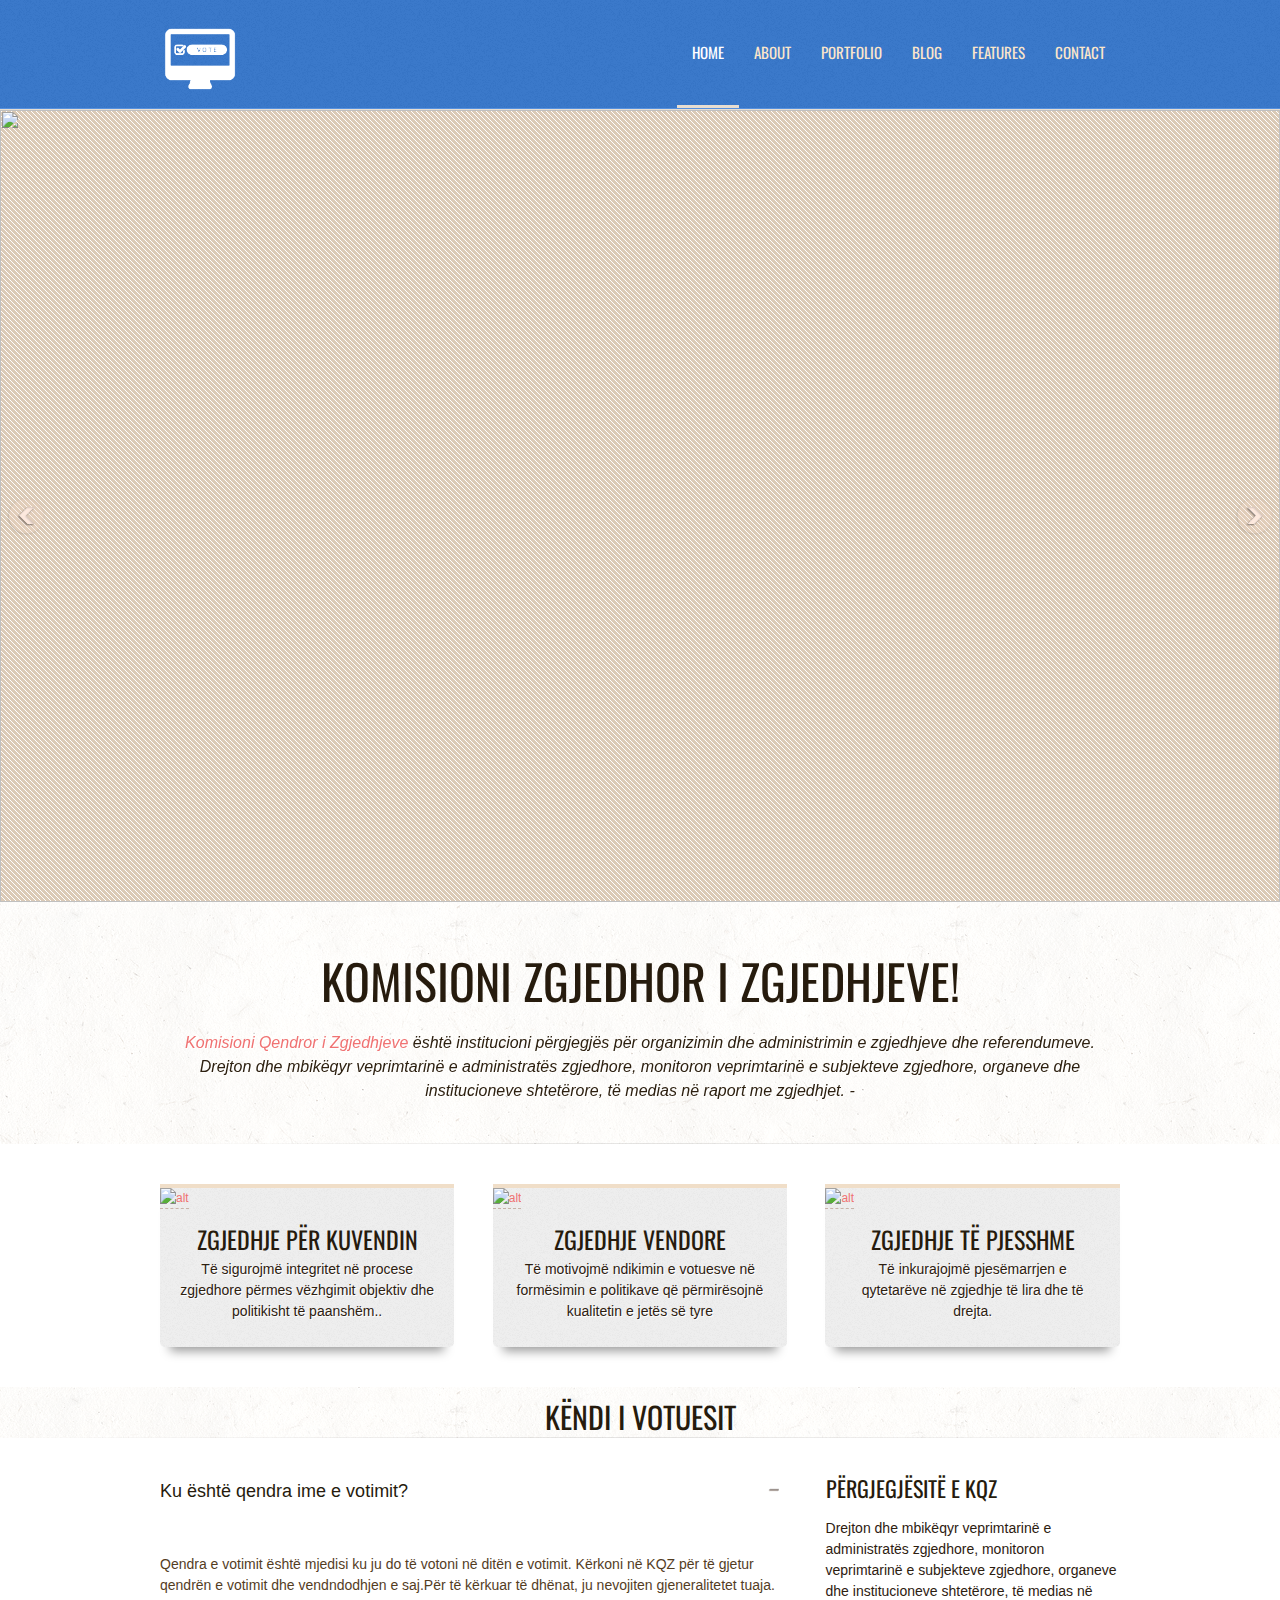
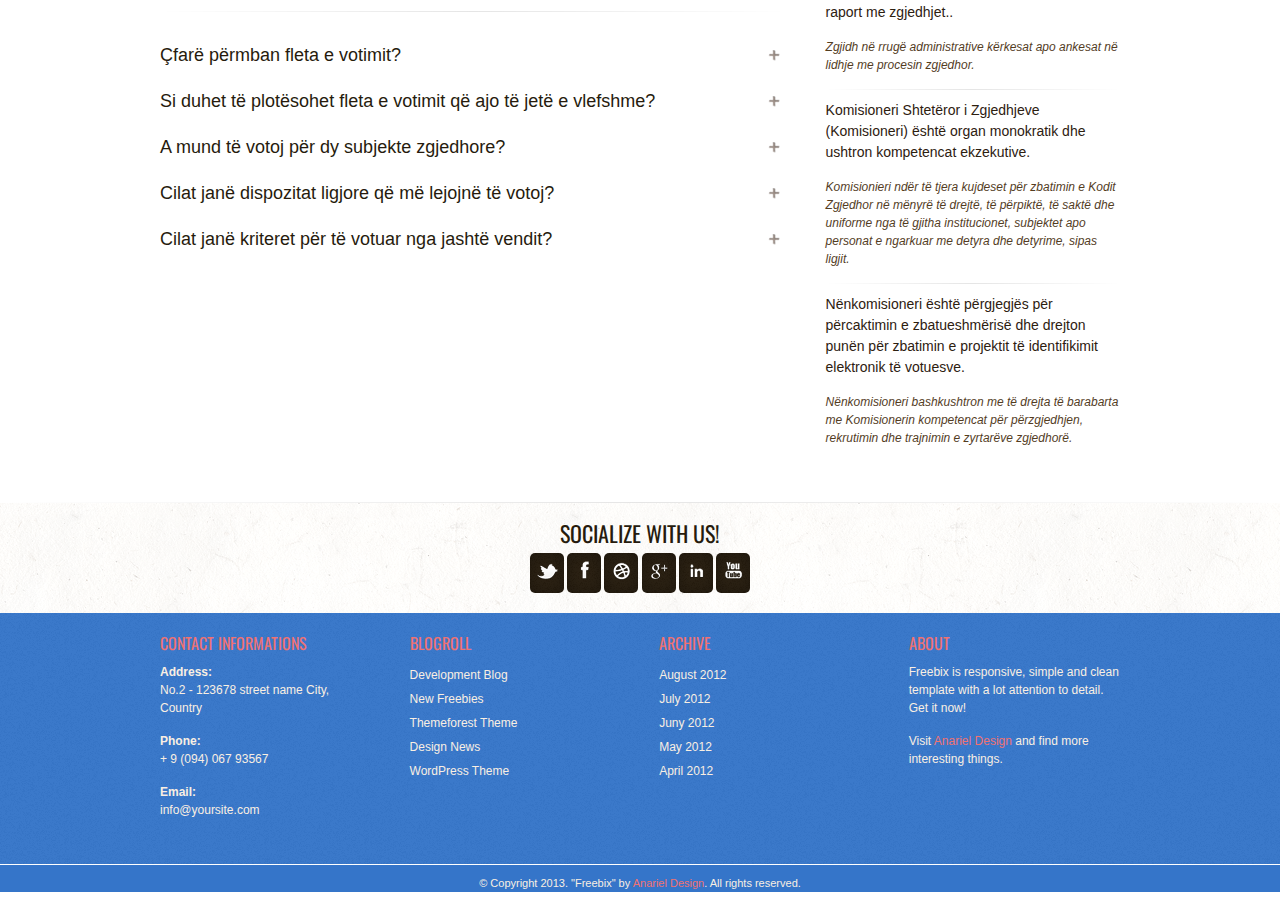
==== commit e1ad593f: "Homepage Design Fixes" ====
--- a/eVotingUI/index.html
+++ b/eVotingUI/index.html
@@ -2,7 +2,7 @@
 <html lang="en">
 <head>
 <meta charset="utf-8">
-<title>Freebix Responsive Site Template</title>
+<title>eVoting System</title>
 <meta name="description" content="Place to put your description text">
 <meta name="author" content="">
 <meta name="viewport" content="width=device-width, initial-scale=1, maximum-scale=1, user-scalable=0">
@@ -80,7 +80,7 @@
 		<a href="#"><img style="height: 100%;" src="https://caltechsites-prod.s3.amazonaws.com/scienceexchange/images/Caltech-Voting-Phone-Online-S.2e16d0ba.fill-933x525-c100.jpg" alt="" /></a>
       </li>
       <li style="height: 100%;"> 
-		<a href="#"><img style="height: 100%;" src="https://thefulcrum.us/media-library/online-voting.jpg?id=27414175&width=980" alt="" /></a>
+		<a href="#"><img style="height: 100%;" src="https://kuorum.org/wp-content/uploads/2020/05/voto-electronico-validez-legal.jpg" alt="" /></a>
       </li>
       <li style="height: 100%;"> 
 		<a href="#"><img style="height: 100%;" src="https://media.kasperskydaily.com/wp-content/uploads/sites/92/2020/10/16044143/M187_Digital-voting-header.png" alt="" /></a>
@@ -95,8 +95,10 @@
 <div class="infobox">
   <div class="container info">
     <header>
-      <h1>Introducing Freebix!</h1>
-      <p class="infop">- Free, fully <span class="pink">responsive HTML</span> site template made by <a href="http://www.anarieldesign.com/" rel="nofollow"><strong>Anariel Design</strong></a> -</p>
+      <h1>Komisioni Zgjedhor i Zgjedhjeve!</h1>
+      <p class="infop"> <span class="pink">Komisioni Qendror i Zgjedhjeve</span> është institucioni përgjegjës për organizimin dhe administrimin e zgjedhjeve dhe referendumeve.
+
+        Drejton dhe mbikëqyr veprimtarinë e administratës zgjedhore, monitoron veprimtarinë e subjekteve zgjedhore, organeve dhe institucioneve shtetërore, të medias në raport me zgjedhjet.</strong></a> -</p>
     </header>
     <hr class="separator">
   </div>
@@ -107,31 +109,32 @@
 ================================================== -->
 <div class="container latest">
   <div class="one_third">
-    <figure class="shadow"><a href="#" class="thumb"><img src="images/portfolio/a.jpg" alt="alt" /></a>
+    <figure class="shadow"><a href="#" class="thumb"><img src="https://t4.ftcdn.net/jpg/02/85/02/57/360_F_285025714_W16ylF74Qp6CSKozmcB4lTbXGE7OfQ71.jpg" alt="alt" /></a>
       <figcaption> <a href="#">
-        <h3 class="heading">Retro Movie</h3>
+        <h3 class="heading">Zgjedhje për Kuvendin</h3>
         </a>
-        <p class="bioquote">One morning, when Gregor Samsa woke from troubled dreams, he found himself transformed in his bed into a horrible vermin. </p>
+        <p class="bioquote">Të sigurojmë integritet në procese zgjedhore përmes vëzhgimit objektiv dhe politikisht të paanshëm.. </p>
       </figcaption>
     </figure>
   </div>
   <!-- one_third ends here -->
   <div class="one_third">
-    <figure class="shadow"><a href="#" class="thumb"><img src="images/portfolio/b.jpg" alt="alt" /></a>
+    <figure class="shadow"><a href="#" class="thumb"><img src="https://investforesight.com/wp-content/uploads/2019/09/thumb_910x0_Vote.jpg" alt="alt" /></a>
       <figcaption> <a href="#">
-        <h3 class="heading">Retro Movie</h3>
+        <h3 class="heading">Zgjedhje Vendore</h3>
         </a>
-        <p class="bioquote">One morning, when Gregor Samsa woke from troubled dreams, he found himself transformed in his bed into a horrible vermin. </p>
+        <p class="bioquote">Të motivojmë ndikimin e votuesve në formësimin e politikave që përmirësojnë kualitetin e jetës së tyre </p>
       </figcaption>
     </figure>
   </div>
   <!-- one_third ends here -->
   <div class="one_third lastcolumn">
-    <figure class="shadow"><a href="#" class="thumb"><img src="images/portfolio/c.jpg" alt="alt" /></a>
+    <figure class="shadow"><a href="#" class="thumb"><img src="https://edtimes.in/wp-content/uploads/2022/01/transparency_articlestoryimagepng.jpg
+      " alt="alt" /></a>
       <figcaption> <a href="#">
-        <h3 class="heading">Retro Movie</h3>
+        <h3 class="heading">Zgjedhje të pjesshme</h3>
         </a>
-        <p class="bioquote">One morning, when Gregor Samsa woke from troubled dreams, he found himself transformed in his bed into a horrible vermin. </p>
+        <p class="bioquote">Të inkurajojmë pjesëmarrjen e qytetarëve në zgjedhje të lira dhe të drejta. </p>
       </figcaption>
     </figure>
   </div>
@@ -143,8 +146,7 @@
 <div class="headingblock">
   <div class="container heading">
     <header>
-      <h2>Introducing Freebix!</h2>
-      <p>- Free, fully <span class="pink">responsive HTML</span> site template made by <a href="http://www.anarieldesign.com/" rel="nofollow"><strong>Anariel Design</strong></a> -</p>
+      <h2>Këndi i votuesit</h2>
     </header>
   </div>
   <!-- container ends here -->
@@ -156,92 +158,83 @@
 <div class="container latest">
   <div class="two_third">
     <div class="accordion-trigger">
-      <h3>What did you eat for breakfast?</h3>
-    </div>
-    <div class="accordion-container">
-      <div class="one_third"> <img class="shadow" src="images/portfolio/a.jpg" alt="" /> </div>
+      <h3>Ku është qendra ime e votimit?</h3>
+    </div>
+    <div class="accordion-container">
+      <div class="one_third"> <img class="shadow" src="https://www.ledgerinsights.com/wp-content/uploads/2020/11/e-voting-810x524.jpg" alt="" /> </div>
       <!--end one_third-->
-      <div class="one_third"> <img class="shadow" src="images/portfolio/b.jpg" alt="" /> </div>
+      <div class="one_third"> <img class="shadow" src="https://www.bcpharmacy.ca/sites/default/files/assets/paragraphs/image/image/Winter2019%20eVoting-01.png" alt="" /> </div>
       <!--end one_third-->
-      <div class="one_third lastcolumn"> <img class="shadow" src="images/portfolio/c.jpg" alt="" /> </div>
+      <div class="one_third lastcolumn"> <img class="shadow" src="https://miro.medium.com/max/750/0*E8aJfPPly_j8INYX" alt="" /> </div>
       <!--end one_third-->
-      <p>Pellentesque habitant morbi tristique senectus et netus et malesuada fames ac turpis egestas.Aenean fermentum, elit eget tincidunt condimentum, eros ipsum rutrum orci, sagittis tempus lacus enim ac dui. </p>
-      <hr class="separator1">
-    </div>
-    <div class="accordion-trigger">
-      <h3>Morning or Night person?</h3>
+      <p>Qendra e votimit është mjedisi ku ju do të votoni në ditën e votimit.
+        Kërkoni në KQZ për të gjetur qendrën e votimit dhe vendndodhjen e saj.Për të kërkuar të dhënat, ju nevojiten gjeneralitetet tuaja.
+        
+          </p>
+      <hr class="separator1">
+    </div>
+    <div class="accordion-trigger">
+      <h3>Çfarë përmban fleta e votimit?</h3>
     </div>
     <div class="accordion-container">
       <div class="one_half">
-        <div class="video-holder">
-          <div class="video-container">
-            <iframe title="YouTube video player" class="youtube-player" src="http://www.youtube.com/embed/W7JXcoTty3Q"></iframe>
-          </div>
-          <!--video-container ends here--> 
-        </div>
-        <!--video-holder ends here--> 
+        
       </div>
       <!--end one_half-->
       <div class="one_half lastcolumn">
-        <div class="video-holder">
-          <div class="video-container">
-            <iframe title="YouTube video player" class="youtube-player" src="http://www.youtube.com/embed/W7JXcoTty3Q"></iframe>
-          </div>
-          <!--video-container ends here--> 
-        </div>
-        <!--video-holder ends here--> 
+        
       </div>
       <!--end one_half-->
-      <p>Pellentesque habitant morbi tristique senectus et netus et malesuada fames ac turpis egestas. Vestibulum tortor quam, feugiat vitae, ultricies eget, tempor sit amet, ante. Donec eu libero sit amet quam egestas semper. </p>
-      <hr class="separator1">
-    </div>
-    <div class="accordion-trigger">
-      <h3>If you were a animal, which would you be?</h3>
-    </div>
-    <div class="accordion-container">
-      <p>Pellentesque habitant morbi tristique senectus et netus et malesuada fames ac turpis egestas. Vestibulum tortor quam, feugiat vitae, ultricies eget, tempor sit amet, ante. Donec eu libero sit amet quam egestas semper. </p>
-      <hr class="separator1">
-    </div>
-    <div class="accordion-trigger">
-      <h3>Your favorite places in the world?</h3>
-    </div>
-    <div class="accordion-container">
-      <p>Pellentesque habitant morbi tristique senectus et netus et malesuada fames ac turpis egestas. Vestibulum tortor quam, feugiat vitae, ultricies eget, tempor sit amet, ante. Donec eu libero sit amet quam egestas semper. </p>
-      <hr class="separator1">
-    </div>
-    <div class="accordion-trigger">
-      <h3>Your favorite color?</h3>
-    </div>
-    <div class="accordion-container">
-      <p>Pellentesque habitant morbi tristique senectus et netus et malesuada fames ac turpis egestas. Vestibulum tortor quam, feugiat vitae, ultricies eget, tempor sit amet, ante. Donec eu libero sit amet quam egestas semper. </p>
-      <hr class="separator1">
-    </div>
-    <div class="accordion-trigger">
-      <h3>The 5 things you can't live without?</h3>
-    </div>
-    <div class="accordion-container">
-      <p>Pellentesque habitant morbi tristique senectus et netus et malesuada fames ac turpis egestas. Vestibulum tortor quam, feugiat vitae, ultricies eget, tempor sit amet, ante. Donec eu libero sit amet quam egestas semper.</p>
+      <p>Në fletën e votimit janë të shënuara emrat e subjekteve zgjedhore (parti politike, koalicione ose kandidatë të pavarur), dhe në secilin rresht ku është shënuar emri i subjektit zgjedhor janë të shënuar në vazhdim numrat e kandidatëve të atij subjekti sipas renditjes në listën e dorëzuar në KQZ. </p>
+      <hr class="separator1">
+    </div>
+    <div class="accordion-trigger">
+      <h3>Si duhet të plotësohet fleta e votimit që ajo të jetë e vlefshme?</h3>
+    </div>
+    <div class="accordion-container">
+      <p>Në kuadratin e bardhë përbri logos së subjektit zgjedhor (parti/koalicion), ose sipas rastit kur zgjedh edhe kandidatin, duhet të vendosësh shënjën X, ose +. Çdo shënim tjetër mundet ta bëj ta pavlefshme fletën e votimit. </p>
+      <hr class="separator1">
+    </div>
+    <div class="accordion-trigger">
+      <h3>A mund të votoj për dy subjekte zgjedhore?</h3>
+    </div>
+    <div class="accordion-container">
+      <p>Jo, nuk mundesh. </p>
+      <hr class="separator1">
+    </div>
+    <div class="accordion-trigger">
+      <h3>Cilat janë dispozitat ligjore që më lejojnë të votoj?</h3>
+    </div>
+    <div class="accordion-container">
+      <p>Kodi Zgjedhor i Republikës së Kosovës garanton të drejtën e zgjedhësve kosovarë që kanë vendbanimin e përhershëm jashtë territorit të Republikës së Kosovës të votojnë në zgjedhjet për kuvendin. </p>
+      <hr class="separator1">
+    </div>
+    <div class="accordion-trigger">
+      <h3>Cilat janë kriteret për të votuar nga jashtë vendit?</h3>
+    </div>
+    <div class="accordion-container">
+      <p>Kanë të drejtë të votojnë zgjedhësit që kanë vendbanimin e përhershëm jashtë territorit të Republikës së Kosovës, kanë të regjistruar në Regjistrin Kombëtar të Gjendjes Civile adresën e vendbanimit të përhershëm jashtë vendit dhe kërkojnë nga KQZ-ja që të pajisen me dokumentacionin e votimit nga jashtë.</p>
       <hr class="separator1">
       <!-- ENDS Accordions --> 
     </div>
   </div>
   <!-- two_third ends here -->
   <div class="one_third lastcolumn">
-    <h3>New Entries</h3>
+    <h3>Përgjegjësitë e KQZ</h3>
     <article>
-      <p>One morning, when Gregor Samsa woke from troubled dreams, he found himself transformed in his bed into a horrible vermin.</p>
-      <p class="quote">One morning, when Gregor Samsa woke from troubled dreams.</p>
-      <a href="#" title="">&rarr; download</a></article>
+      <p>Drejton dhe mbikëqyr veprimtarinë e administratës zgjedhore, monitoron veprimtarinë e subjekteve zgjedhore, organeve dhe institucioneve shtetërore, të medias në raport me zgjedhjet..</p>
+      <p class="quote">Zgjidh në rrugë administrative kërkesat apo ankesat në lidhje me procesin zgjedhor.</p>
+
     <hr class="separator1">
     <article>
-      <p>One morning, when Gregor Samsa woke from troubled dreams, he found himself transformed in his bed into a horrible vermin.</p>
-      <p class="quote">One morning, when Gregor Samsa woke from troubled dreams.</p>
-      <a href="#" title="">&rarr; download</a></article>
+      <p>Komisioneri Shtetëror i Zgjedhjeve (Komisioneri) është organ monokratik dhe ushtron kompetencat ekzekutive.</p>
+      <p class="quote">Komisionieri ndër të tjera kujdeset për zbatimin e Kodit Zgjedhor në mënyrë të drejtë, të përpiktë, të saktë dhe uniforme nga të gjitha institucionet, subjektet apo personat e ngarkuar me detyra dhe detyrime, sipas ligjit.</p>
+      
     <hr class="separator1">
     <article>
-      <p>One morning, when Gregor Samsa woke from troubled dreams, he found himself transformed in his bed into a horrible vermin.</p>
-      <p class="quote">One morning, when Gregor Samsa woke from troubled dreams.</p>
-      <a href="#" title="">&rarr; download</a></article>
+      <p>Nënkomisioneri është përgjegjës për përcaktimin e zbatueshmërisë dhe drejton punën për zbatimin e projektit të identifikimit elektronik të votuesve. </p>
+      <p class="quote">Nënkomisioneri bashkushtron me të drejta të barabarta me Komisionerin kompetencat për përzgjedhjen, rekrutimin dhe trajnimin e zyrtarëve zgjedhorë.</p>
+    
   </div>
   <!-- one_third ends here --> 
 </div>
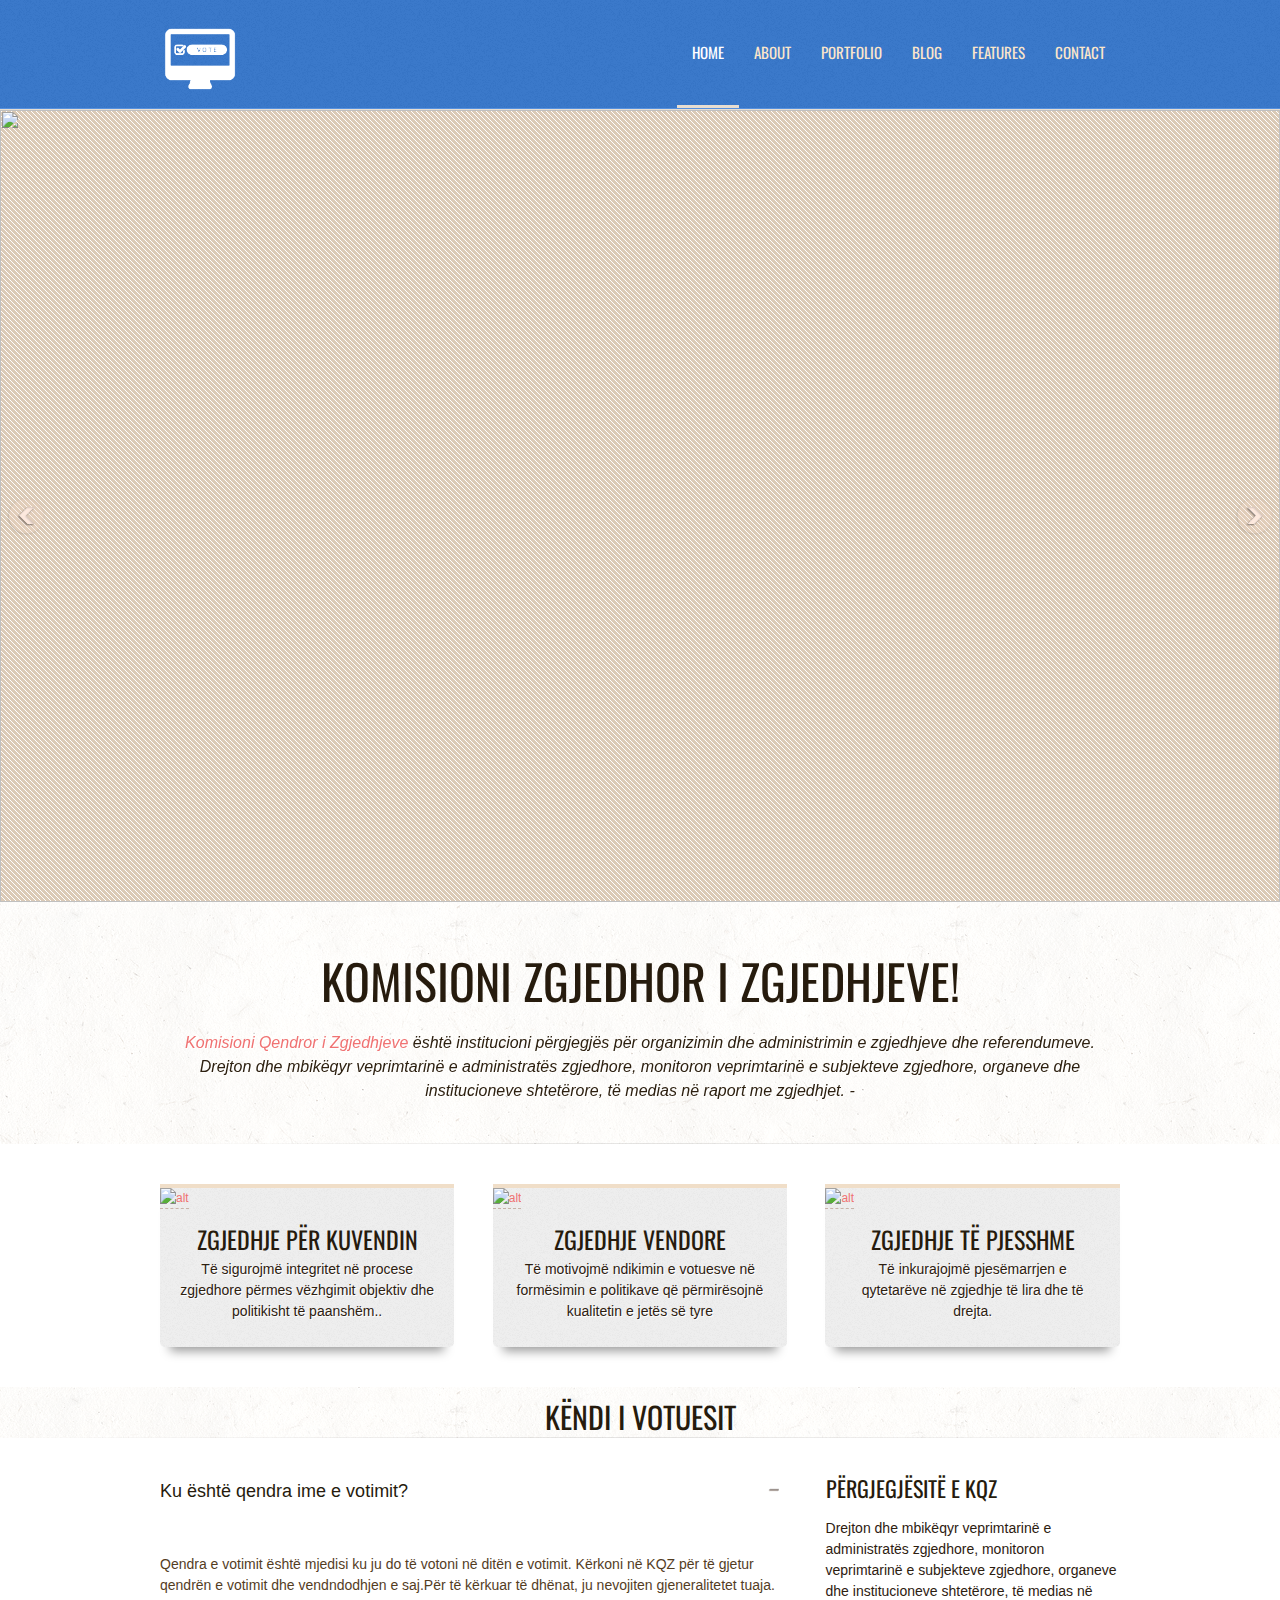
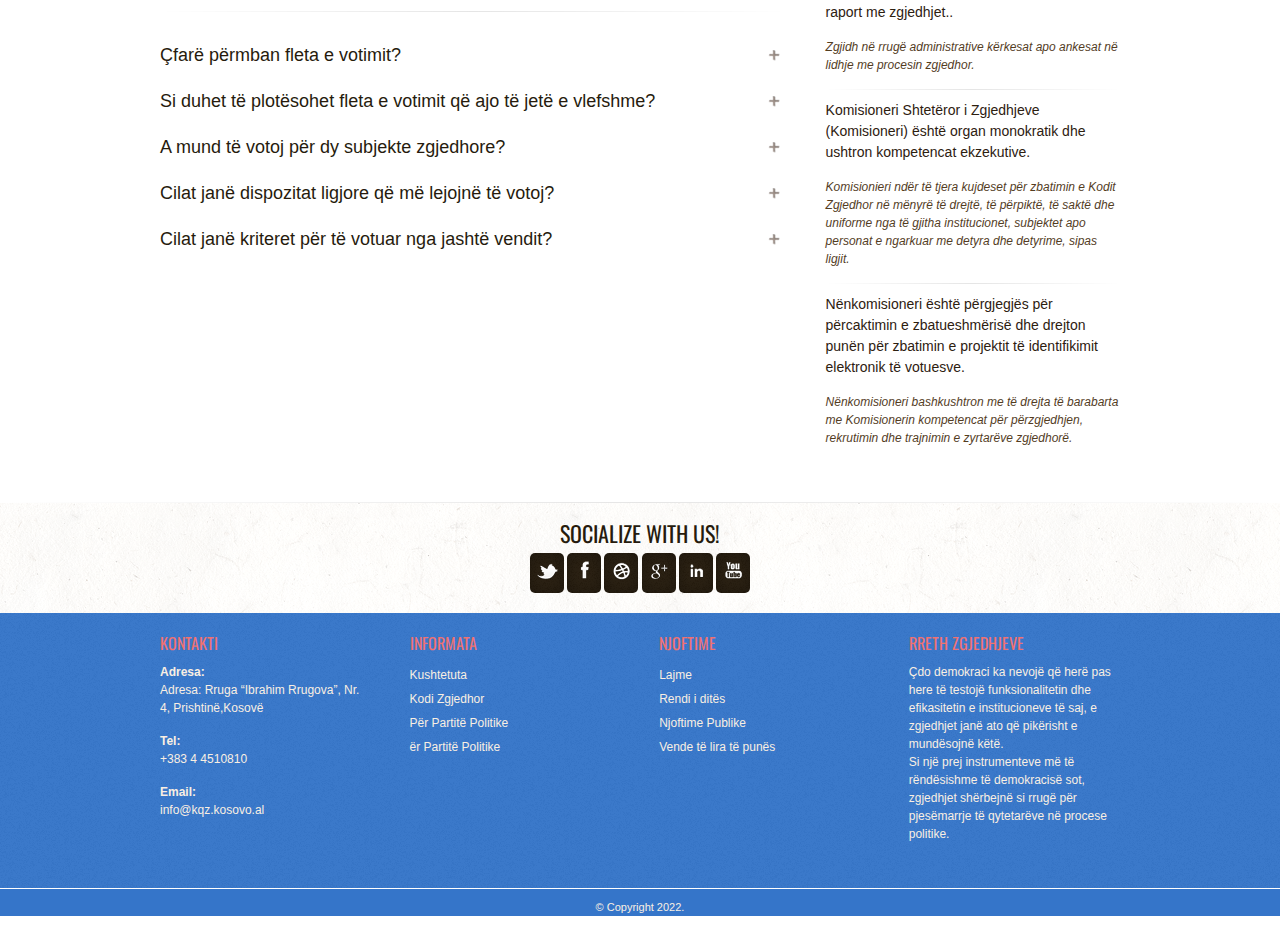
==== commit c7e73253: "Footer Fixes" ====
--- a/eVotingUI/index.html
+++ b/eVotingUI/index.html
@@ -264,43 +264,41 @@
 <div class="footer">
   <div class="container">
     <div class="one_fourth">
-      <h3>Contact Informations</h3>
-      <p><span class="orange"><strong>Address:</strong></span> <br>
-        No.2 - 123678 street name City, Country</p>
-      <p><span class="orange"><strong>Phone:</strong></span> <br>
-        + 9 (094) 067 93567<br>
+      <h3>Kontakti</h3>
+      <p><span class="orange"><strong>Adresa:</strong></span> <br>
+        Adresa: Rruga “Ibrahim Rrugova”, Nr. 4, Prishtinë,Kosovë</p>
+      <p><span class="orange"><strong>Tel:</strong></span> <br>
+         +383 4 4510810<br>
       </p>
       <p><span class="orange"><strong>Email:</strong></span> <br>
-        info@yoursite.com<br>
+        info@kqz.kosovo.al<br>
       </p>
     </div>
     <!-- four columns ends here -->
     <div class="one_fourth">
-      <h3>Blogroll</h3>
+      <h3>Informata</h3>
       <ul>
-        <li><a href="#" title="">Development Blog</a></li>
-        <li><a href="#" class="">New Freebies</a></li>
-        <li><a href="#" class="">Themeforest Theme</a></li>
-        <li><a href="#" class=""> Design News</a></li>
-        <li><a href="#" class="">WordPress Theme</a></li>
+        <li><a href="#" title="">Kushtetuta</a></li>
+        <li><a href="#" class="">Kodi Zgjedhor</a></li>
+        <li><a href="#" class="">Për Partitë Politike</a></li>
+        <li><a href="#" class="">ër Partitë Politike</a></li>
       </ul>
     </div>
     <!-- four columns ends here -->
     <div class="one_fourth">
-      <h3>Archive</h3>
+      <h3>Njoftime</h3>
       <ul>
-        <li><a href="#" class=""> August 2012</a></li>
-        <li><a href="#" class="">July 2012</a></li>
-        <li><a href="#" class="">Juny 2012</a></li>
-        <li><a href="#" class=""> May 2012</a></li>
-        <li><a href="#" class="">April 2012</a></li>
+        <li><a href="#" class=""> Lajme</a></li>
+        <li><a href="#" class="">Rendi i ditës</a></li>
+        <li><a href="#" class="">Njoftime Publike</a></li>
+        <li><a href="#" class=""> Vende të lira të punës</a></li>
       </ul>
     </div>
     <!-- four columns ends here -->
     <div class="one_fourth lastcolumn">
-      <h3>About</h3>
-      <p>Freebix is responsive, simple and clean template with a lot attention to detail. Get it now!</p>
-      <p>Visit <a href="http://anarieldesign.com/" rel="nofollow">Anariel Design</a> and find more interesting things.</p>
+      <h3>Rreth Zgjedhjeve</h3>
+      <p>Çdo demokraci ka nevojë që herë pas here të testojë funksionalitetin dhe efikasitetin e institucioneve të saj, e zgjedhjet janë ato që pikërisht e mundësojnë këtë. 
+       <br> Si një prej instrumenteve më të rëndësishme të demokracisë sot, zgjedhjet shërbejnë si rrugë për pjesëmarrje të qytetarëve në procese politike. </p>
     </div>
     <!-- four columns ends here --> 
   </div>
@@ -311,7 +309,7 @@
 ================================================== -->
 <div id="copyright">
   <div class="container">
-    <p class="copyright">&copy; Copyright 2013. &quot;Freebix&quot; by <a href="http://www.anarieldesign.com/" rel="nofollow">Anariel Design</a>. All rights reserved.</p>
+    <p class="copyright">&copy; Copyright 2022. </p>
   </div>
   <!-- container ends here --> 
 </div>
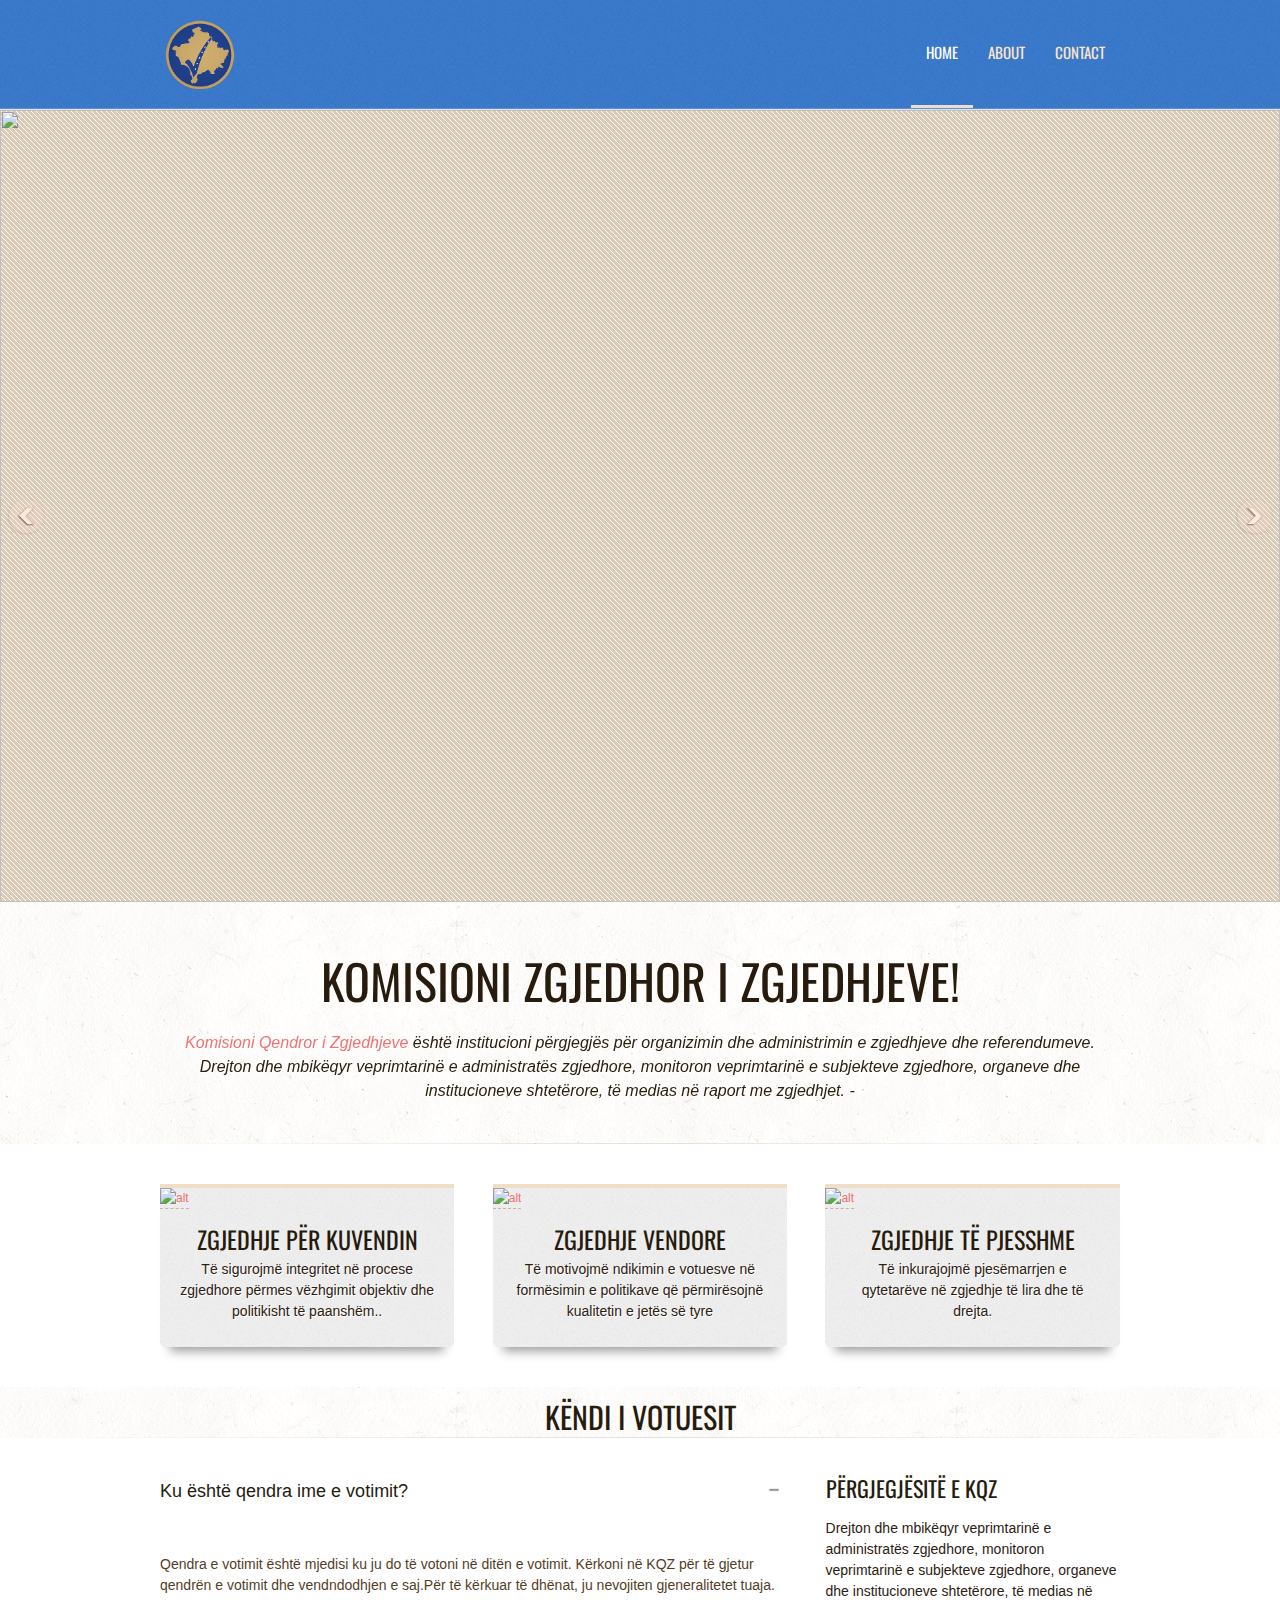
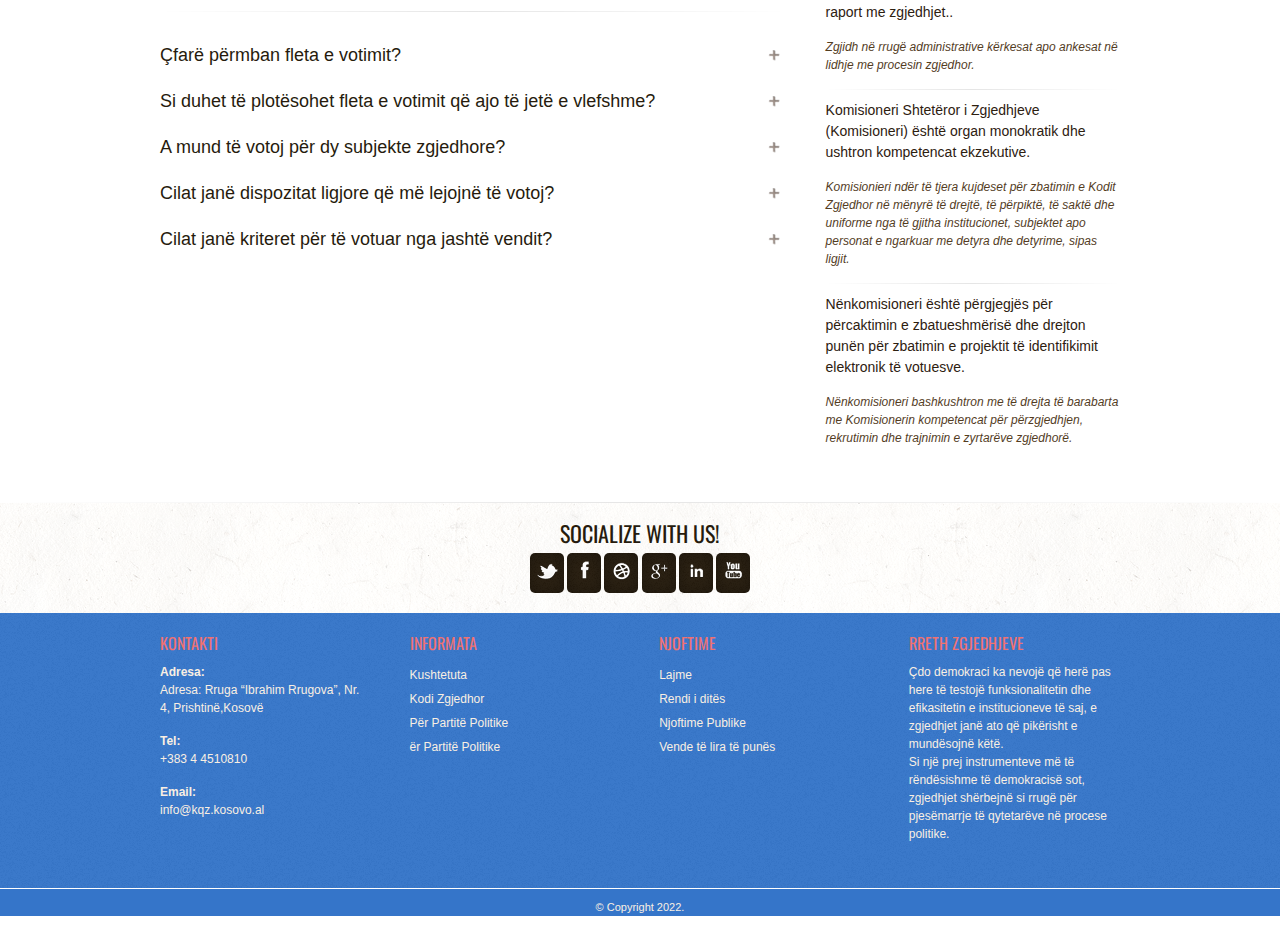
==== commit 9c8bcb54: "About Page" ====
--- a/eVotingUI/index.html
+++ b/eVotingUI/index.html
@@ -16,7 +16,7 @@
 	object-fit: cover;
 }
 </style>
-<link rel="shortcut icon" href="images/favicon.png">
+<link rel="shortcut icon" href="images/kqzLogo.png">
 <link rel="apple-touch-icon" href="images/apple-touch-icon.png">
 <link rel="apple-touch-icon" sizes="72x72" href="images/apple-touch-icon-72x72.png">
 <link rel="apple-touch-icon" sizes="114x114" href="images/apple-touch-icon-114x114.png">
@@ -29,23 +29,12 @@
   <div class="container"> 
     <!-- Header | Logo, Menu
 		================================================== -->
-    <div class="logo"><a href="index.html"><img style="width: 80px;" src="images/Logo.png" alt="" /></a></div>
+    <div class="logo"><a href="index.html"><img style="width: 80px;" src="images/kqzLogo.png" alt="" /></a></div>
     <div class="mainmenu">
       <div id="mainmenu">
         <ul class="sf-menu">
           <li><a href="index.html" id="visited">Home</a></li>
           <li><a href="about.html">About</a></li>
-          <li><a href="portfolio.html">Portfolio</a>
-            <ul>
-              <li><a href="portfolioproject.html">Portfolio Project</a></li>
-            </ul>
-          </li>
-          <li><a href="blog.html">Blog</a>
-            <ul>
-              <li><a href="singleblog.html">Single Post</a></li>
-            </ul>
-          </li>
-          <li><a href="features.html">Features</a></li>
           <li><a href="contact.html">Contact</a></li>
         </ul>
       </div>
@@ -57,11 +46,6 @@
           <option value="">Navigation</option>
           <option value="index.html">Home</option>
           <option value="about.html">About</option>
-          <option value="portfolio.html">Portfolio</option>
-          <option value="portfolioproject.html">Portfolio Project</option>
-          <option value="blog.html">Blog</option>
-          <option value="singleblog.html">Single Post</option>
-          <option value="features.html">Features</option>
           <option value="contact.html">Contact</option>
         </select>
       </form>
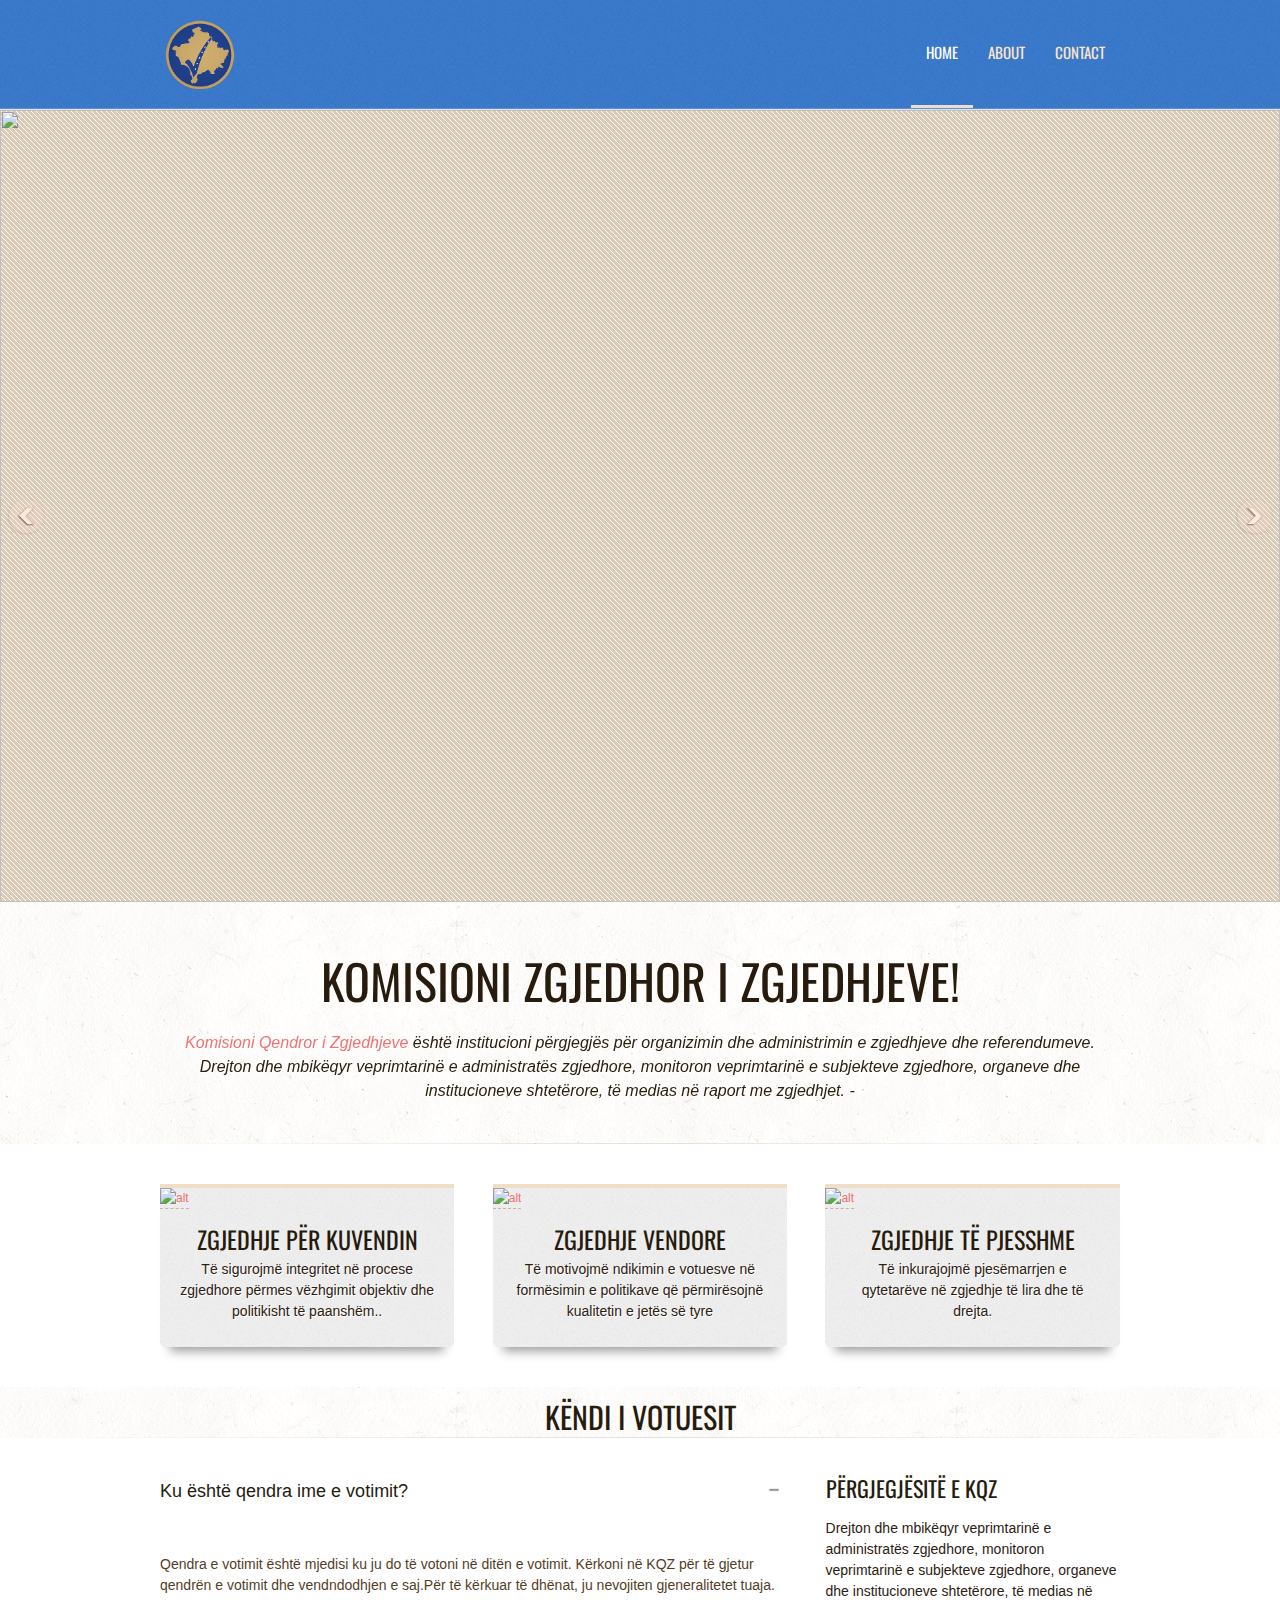
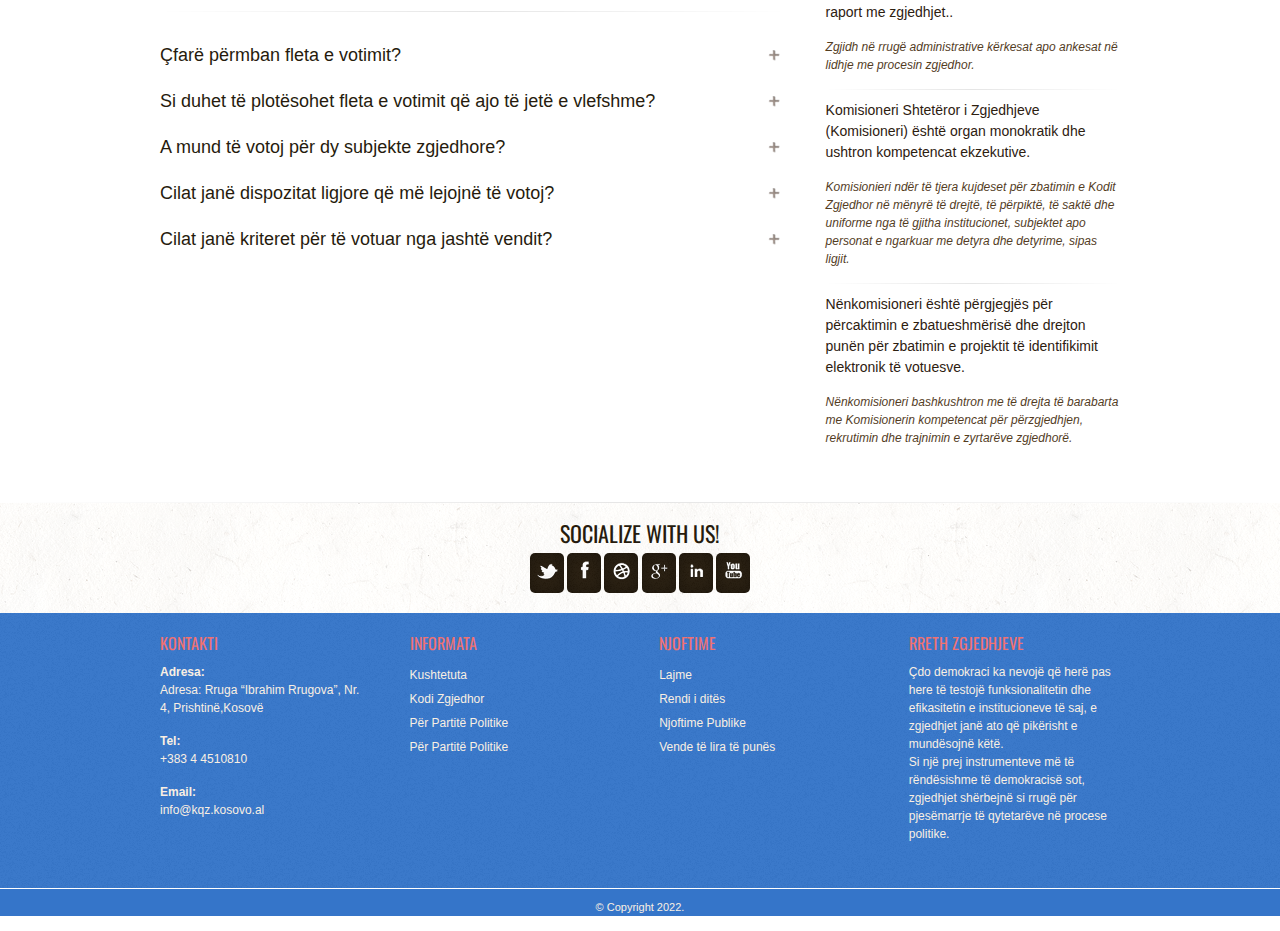
==== commit 311afe05: "About - Page Design" ====
--- a/eVotingUI/index.html
+++ b/eVotingUI/index.html
@@ -265,7 +265,7 @@
         <li><a href="#" title="">Kushtetuta</a></li>
         <li><a href="#" class="">Kodi Zgjedhor</a></li>
         <li><a href="#" class="">Për Partitë Politike</a></li>
-        <li><a href="#" class="">ër Partitë Politike</a></li>
+        <li><a href="#" class="">Për Partitë Politike</a></li>
       </ul>
     </div>
     <!-- four columns ends here -->
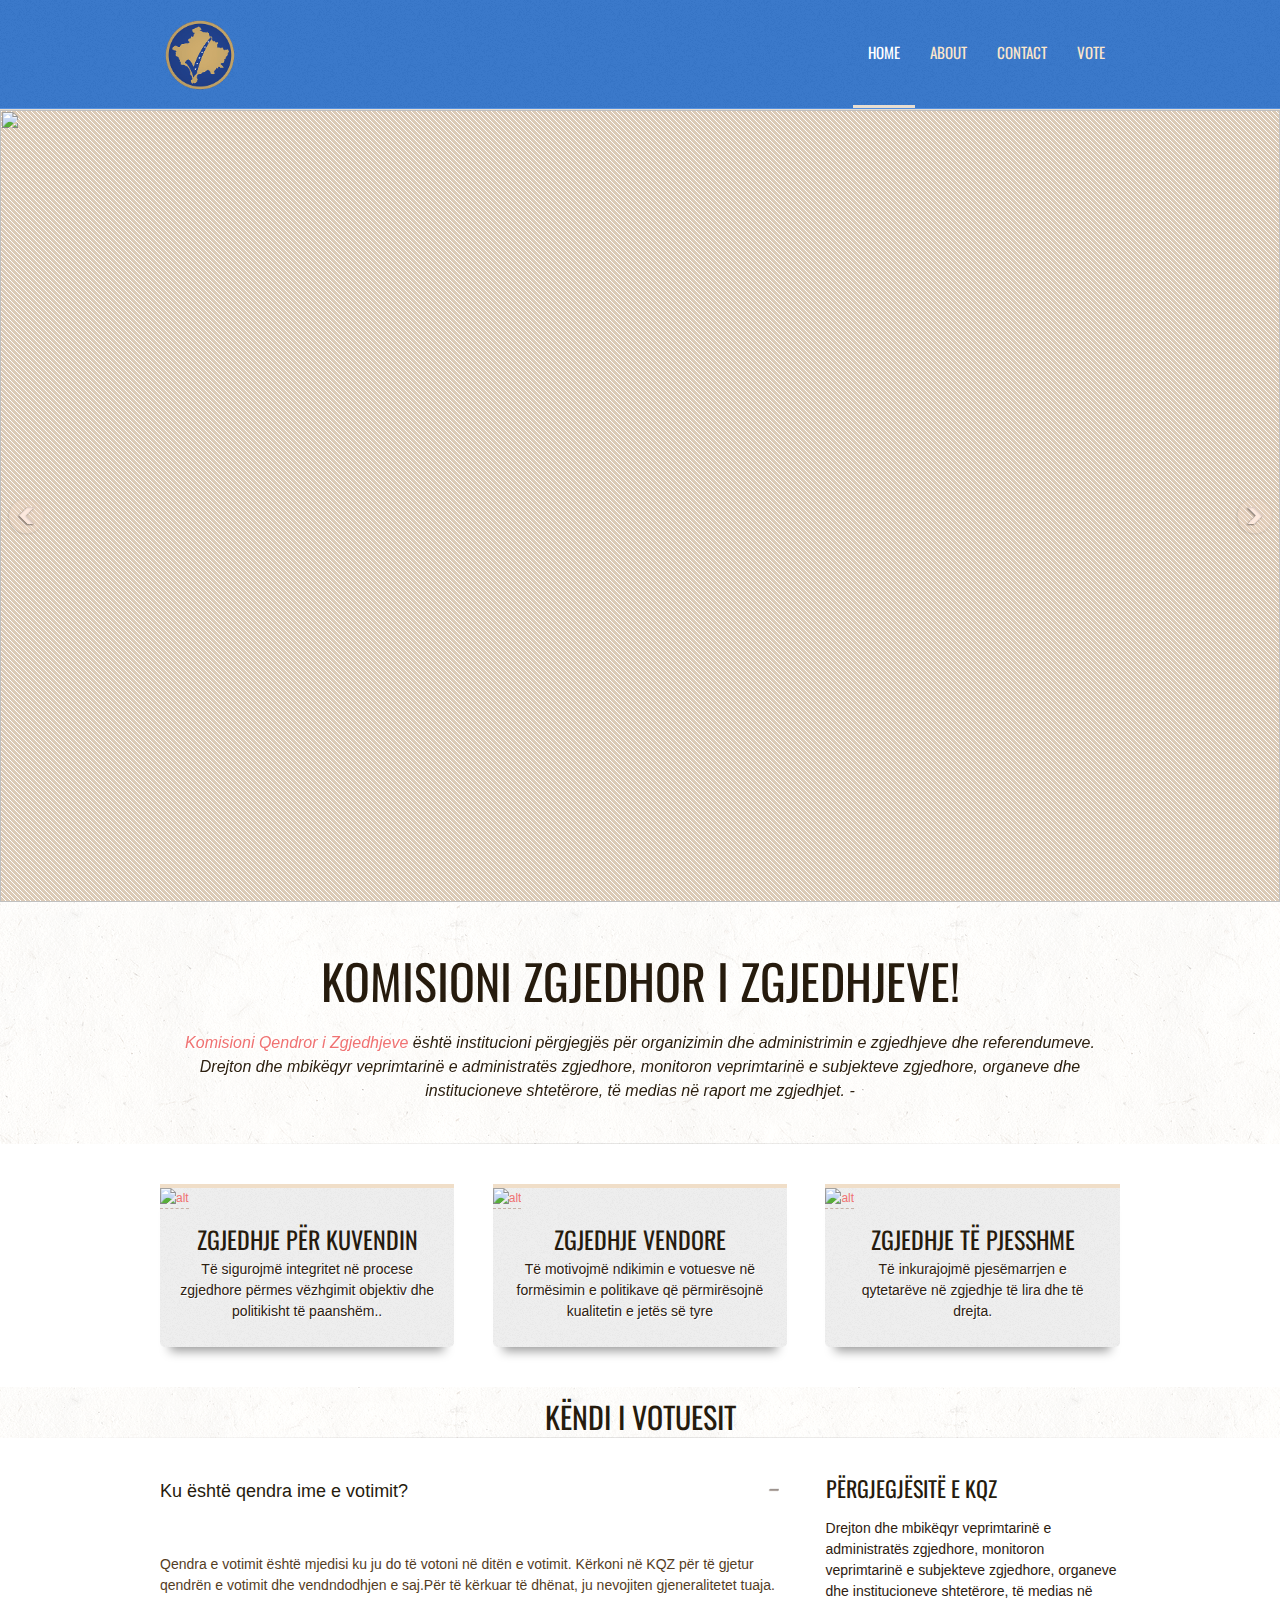
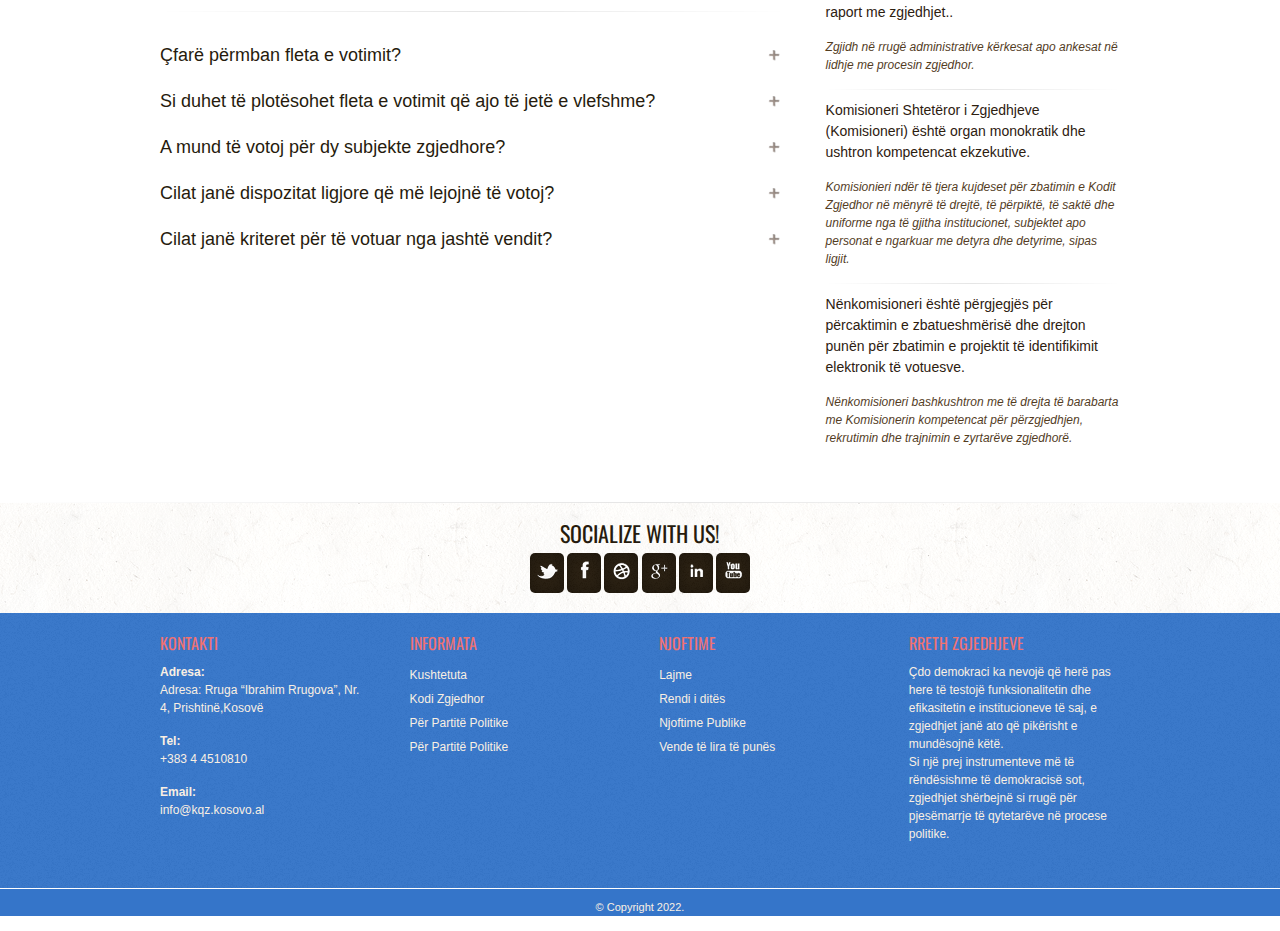
==== commit d884dd68: "Menu fixed" ====
--- a/eVotingUI/index.html
+++ b/eVotingUI/index.html
@@ -2,7 +2,7 @@
 <html lang="en">
 <head>
 <meta charset="utf-8">
-<title>eVoting System</title>
+<title>eVoting </title>
 <meta name="description" content="Place to put your description text">
 <meta name="author" content="">
 <meta name="viewport" content="width=device-width, initial-scale=1, maximum-scale=1, user-scalable=0">
@@ -36,6 +36,7 @@
           <li><a href="index.html" id="visited">Home</a></li>
           <li><a href="about.html">About</a></li>
           <li><a href="contact.html">Contact</a></li>
+          <li><a href="Vote.html">Vote</a></li>
         </ul>
       </div>
       <!-- mainmenu ends here --> 
@@ -47,6 +48,8 @@
           <option value="index.html">Home</option>
           <option value="about.html">About</option>
           <option value="contact.html">Contact</option>
+          <option><a href="Vote.html">Vote</a></option>
+
         </select>
       </form>
     </div>
